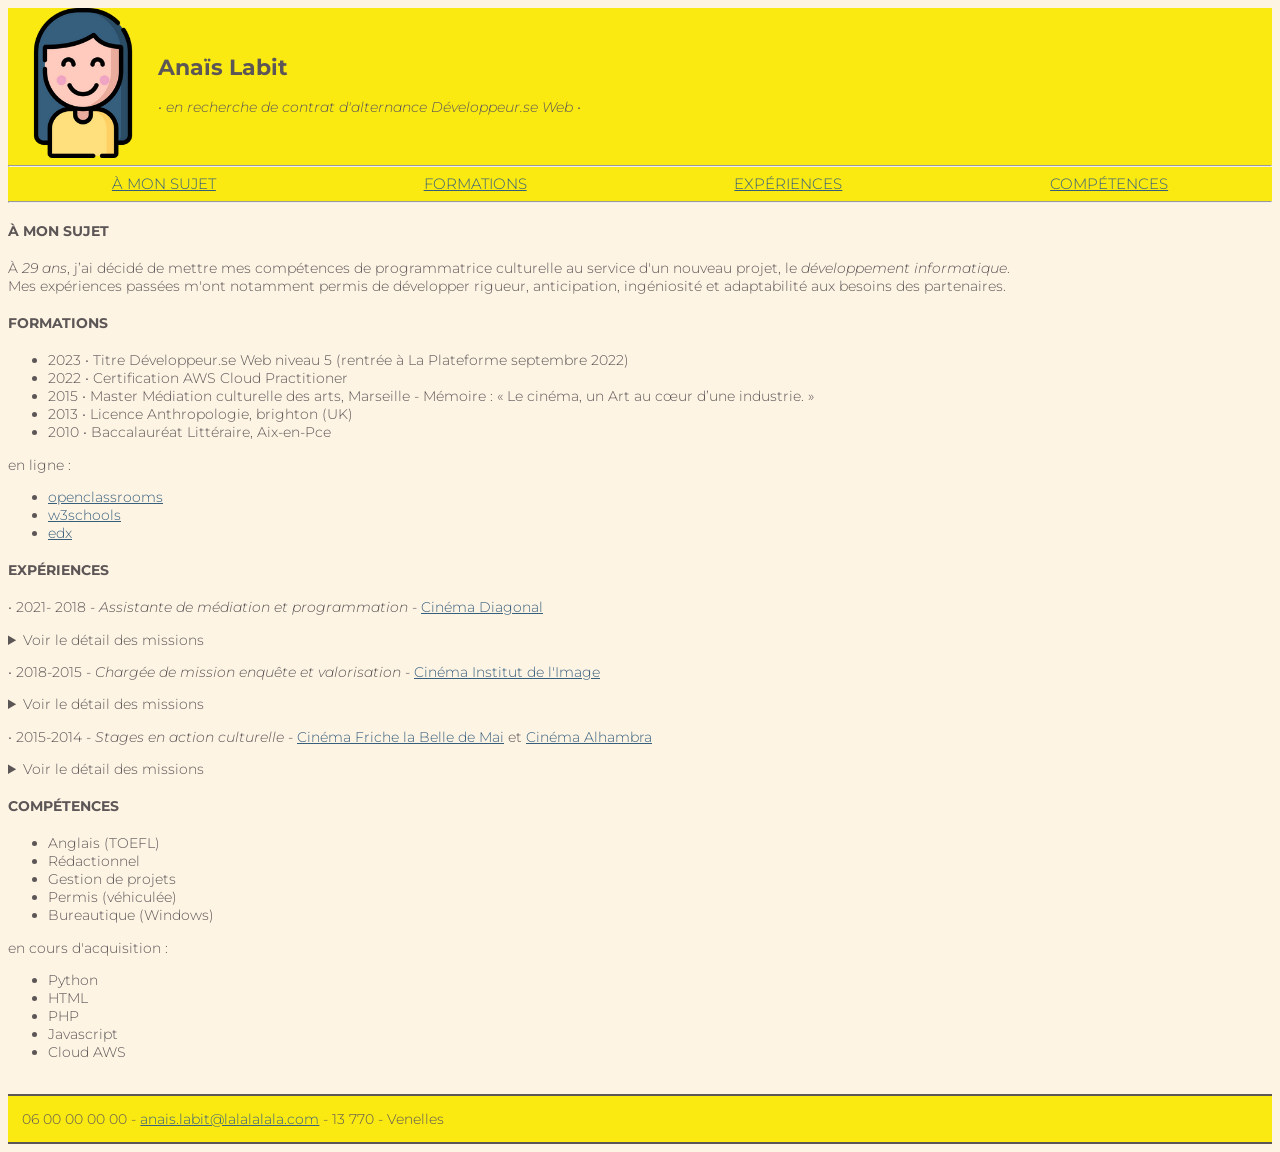
==== index.html @ 4bb74561 "rename index" ====
<!DOCTYPE html>

<html lang="fr">
  <head>
    <meta charset="UTF-8" />
    <meta http-equiv="X-UA-Compatible" content="IE=edge" />
    <meta name="viewport" content="width=device-width, initial-scale=1.0" />
    <link rel="stylesheet" href="cv-anais-labit.css" />
    <link rel="preconnect" href="https://fonts.googleapis.com" />
    <link rel="preconnect" href="https://fonts.gstatic.com" crossorigin />
    <link
      href="https://fonts.googleapis.com/css2?family=Montserrat:ital,wght@0,400;0,600;0,800;1,400;1,600;1,800&display=swap"
      rel="stylesheet"
    />
    <title>Curriculum vitae Anaïs Labit</title>
  </head>

  <body>
    <header>
      <section class="top_header">
        <img src="avatar.png" alt="avatar Anaïs Labit" />

        <div class="text">
          <h1>Anaïs Labit</h1>
          <p>
            <em>
              • en recherche de contrat d'alternance Développeur.se Web •
            </em>
</p>
        </div>
      </section>

      <hr>
      <nav>
        <a href="#about">À MON SUJET</a> <a href="#form">FORMATIONS</a> 
        <a href="#exp">EXPÉRIENCES</a>
        <a href="#comp">COMPÉTENCES</a>
      </nav>
      <hr>
    </header>

    <div>
      <section class="top_left">
        <h4 id="about">À MON SUJET</h4>
        <p>
          À <em>29 ans</em>, j’ai décidé de mettre mes compétences de
          programmatrice culturelle au service d'un nouveau projet, le
          <em>développement informatique</em>.
          <br>
          Mes expériences passées m'ont notamment permis de développer rigueur,
          anticipation, ingéniosité et adaptabilité aux besoins des partenaires.
        </p>

        <p></p>
      </section>

      <section class="top_right">
        <h4 id="form">FORMATIONS</h4>
        <ul>
          <li>
            2023 • Titre Développeur.se Web niveau 5 (rentrée à La Plateforme
            septembre 2022)
          </li>
          <li>2022 • Certification AWS Cloud Practitioner</li>
          <li>
            2015 • Master Médiation culturelle des arts, Marseille - Mémoire : «
            Le cinéma, un Art au cœur d’une industrie. »
          </li>
          <li>2013 • Licence Anthropologie, brighton (UK)</li>
          <li>2010 • Baccalauréat Littéraire, Aix-en-Pce</li>
        </ul>

        <p>en ligne :</p>
        <p></p>
        <ul>
          <li>
            <a href="https://openclassrooms.com" target="_blank"
              >openclassrooms</a
            >
          </li>
          <li>
            <a href="https://www.w3schools.com" target="_blank">w3schools</a>
          </li>
          <li><a href="https://learning.edx.org" target="_blank">edx</a></li>
        </ul>
      </section>
    </div>

    <div>
      <section class="top_mid">
        <h4 id="exp">EXPÉRIENCES</h4>

        <p>
          • 2021- 2018 - <em> Assistante de médiation et programmation </em> -
          <a
            href="http://cinediagonal.com/FR/9/cinema-diagonal-montpellier.html"
            target="_blank"
            >Cinéma Diagonal
          </a>
        </p>

        <p>
          <details>
            <summary>Voir le détail des missions</summary>
            <ul>
              <li>
                choix des films et des partenaires en lien avec les objetifs du
                projet
              </li>
              <li>
                élaboration des plannings en tenant compte des contraintes
                imposées
              </li>
              <li>
                préparation et animation des séances publiques (débats,
                rencontres...)
              </li>
              <li>
                suivi technique auprès des salles, des enseignants et des
                intervenants
              </li>
              <li>rédaction des bilans institutionnels et du programme</li>
            </ul>
          </details>
        </p>

        <p>
          • 2018-2015 - <em> Chargée de mission enquête et valorisation </em>-
          <a href="https://www.institut-image.org/" target="_blank"
            >Cinéma Institut de l'Image</a
          >
        </p>

        <p>
          <details>
            <summary>Voir le détail des missions</summary>
            <ul>
              <li>
                veille de l'actualité éducation artistique au cinéma en région
              </li>
              <li>
                <a
                  href="https://www.pole-images-region-sud.org/"
                  target="_blank"
                  >rédaction d'articles pour le web</a
                >
                : choix éditoriaux, recherches et mise en page
              </li>
              <li>
                conception de projets sur la base des objectifs des partenaires
              </li>
              <li>mise en lien de professionnels: artistes, animateurs…</li>
            </ul>
          </details>
        </p>

        <p>
          • 2015-2014 - <em> Stages en action culturelle </em> -
          <a href="https://cinemalegyptis.org/" target="_blank"
            >Cinéma Friche la Belle de Mai</a
          >
          et
          <a href="https://www.alhambracine.com/" target="_blank"
            >Cinéma Alhambra</a
          >
        </p>

        <p>
          <details>
            <summary>Voir le détail des missions</summary>
            <ul>
              <li>
                gestion des bénévoles et accueil des publics lors des événements
              </li>
              <li>élaboration de documents pédagogiques</li>
              <li>
                conduite d'ateliers de programmation (hôpitaux, écoles, centres
                sociaux...)
              </li>
            </ul>
          </details>
        </p>
      </section>

      <section class="bottom_mid">
        <h4 id="comp">COMPÉTENCES</h4>
        <ul>
          <li>Anglais (TOEFL)</li>
          <li>Rédactionnel</li>
          <li>Gestion de projets</li>
          <li>Permis (véhiculée)</li>
          <li>Bureautique (Windows)</li>
        </ul>

        <p>en cours d'acquisition :</p>
        <p></p>

        <ul>
          <li>Python</li>
          <li>HTML</li>
          <li>PHP</li>
          <li>Javascript</li>
          <li>Cloud AWS</li>
        </ul>
        <br>
      </section>
    </div>

    <div class="bottom">
      <footer>
      06 00 00 00 00 -
      <a href="mailto:anais.labit@lalalalala.com">anais.labit@lalalalala.com</a>
      - 13 770 - Venelles
    </footer>
    </div>
  </body>
</html>
---- cv-anais-labit.css ----
/* GENERAL */

/* définir le style global de la page (police, taille, couleur de fond...)*/
body {
  font-family: "Montserrat", sans-serif;
  font-weight: 300;
  font-size: 0.9rem;
  color: rgb(92, 86, 86);
  background-color:rgb(253, 244, 228)
}

/* faire en sorte que la couleur et la taille des éléments liens changent lorsqu'on les survole*/
  link:hover, a:hover{
  background-color: #365E7D;
  color: rgb(253, 244, 228);
  font-size:larger
}

/* définir la couleur par défaut des liens*/
link, a{
  color:#365E7D
}

/* définir la couleur de fond du header */
header {
    background-color: rgb(250, 234, 17);
}

/* mettre text + avatar (img) = top_header  en display flex et les centrer horizontalement dans le header*/

.top_header {
  display: flex;
  align-items: center;
}

/* faire rotationner avatar lorsque l'on passe desssus*/
img:hover {
  transform: rotate(360deg);
}

/* définir la taille de l'avatar et la vitesse de son animation */
img {
  width: 150px;
  transition: transform .7s ease-in-out;
}


/* metttre nav en display flex et répartir les onglets proportionnellement  */
nav {
  display: flex;
  justify-content:space-around;
  font-size: 15px;
}

/* ajouter des bordures à bottom et colorer son fond*/
.bottom {
    background-color: rgb(250, 234, 17);
    border-top: solid 2px  rgb(92, 86, 86);
    border-bottom: solid 2px  rgb(92, 86, 86);
    }

/* s'assurer que le backgroud fasse toute la taille de bord à bord*/
footer {
margin: 1em;10%
}
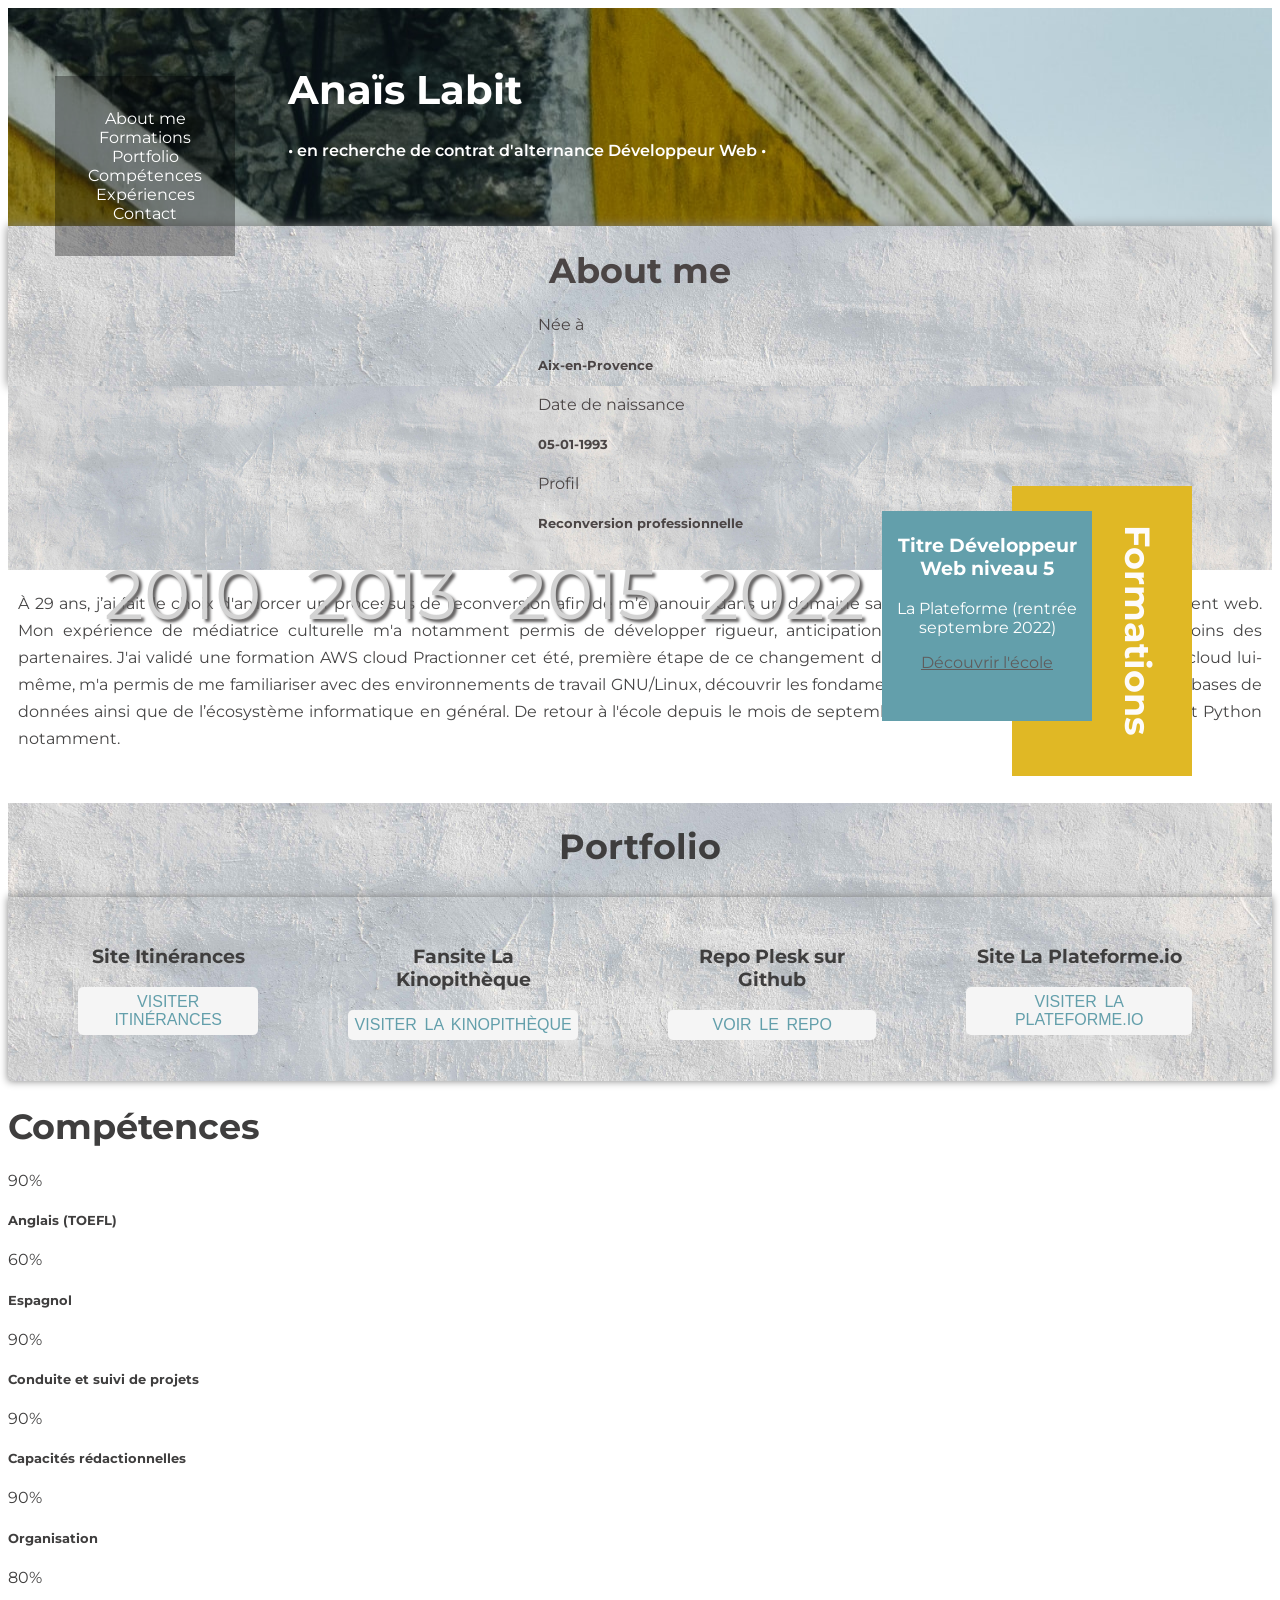
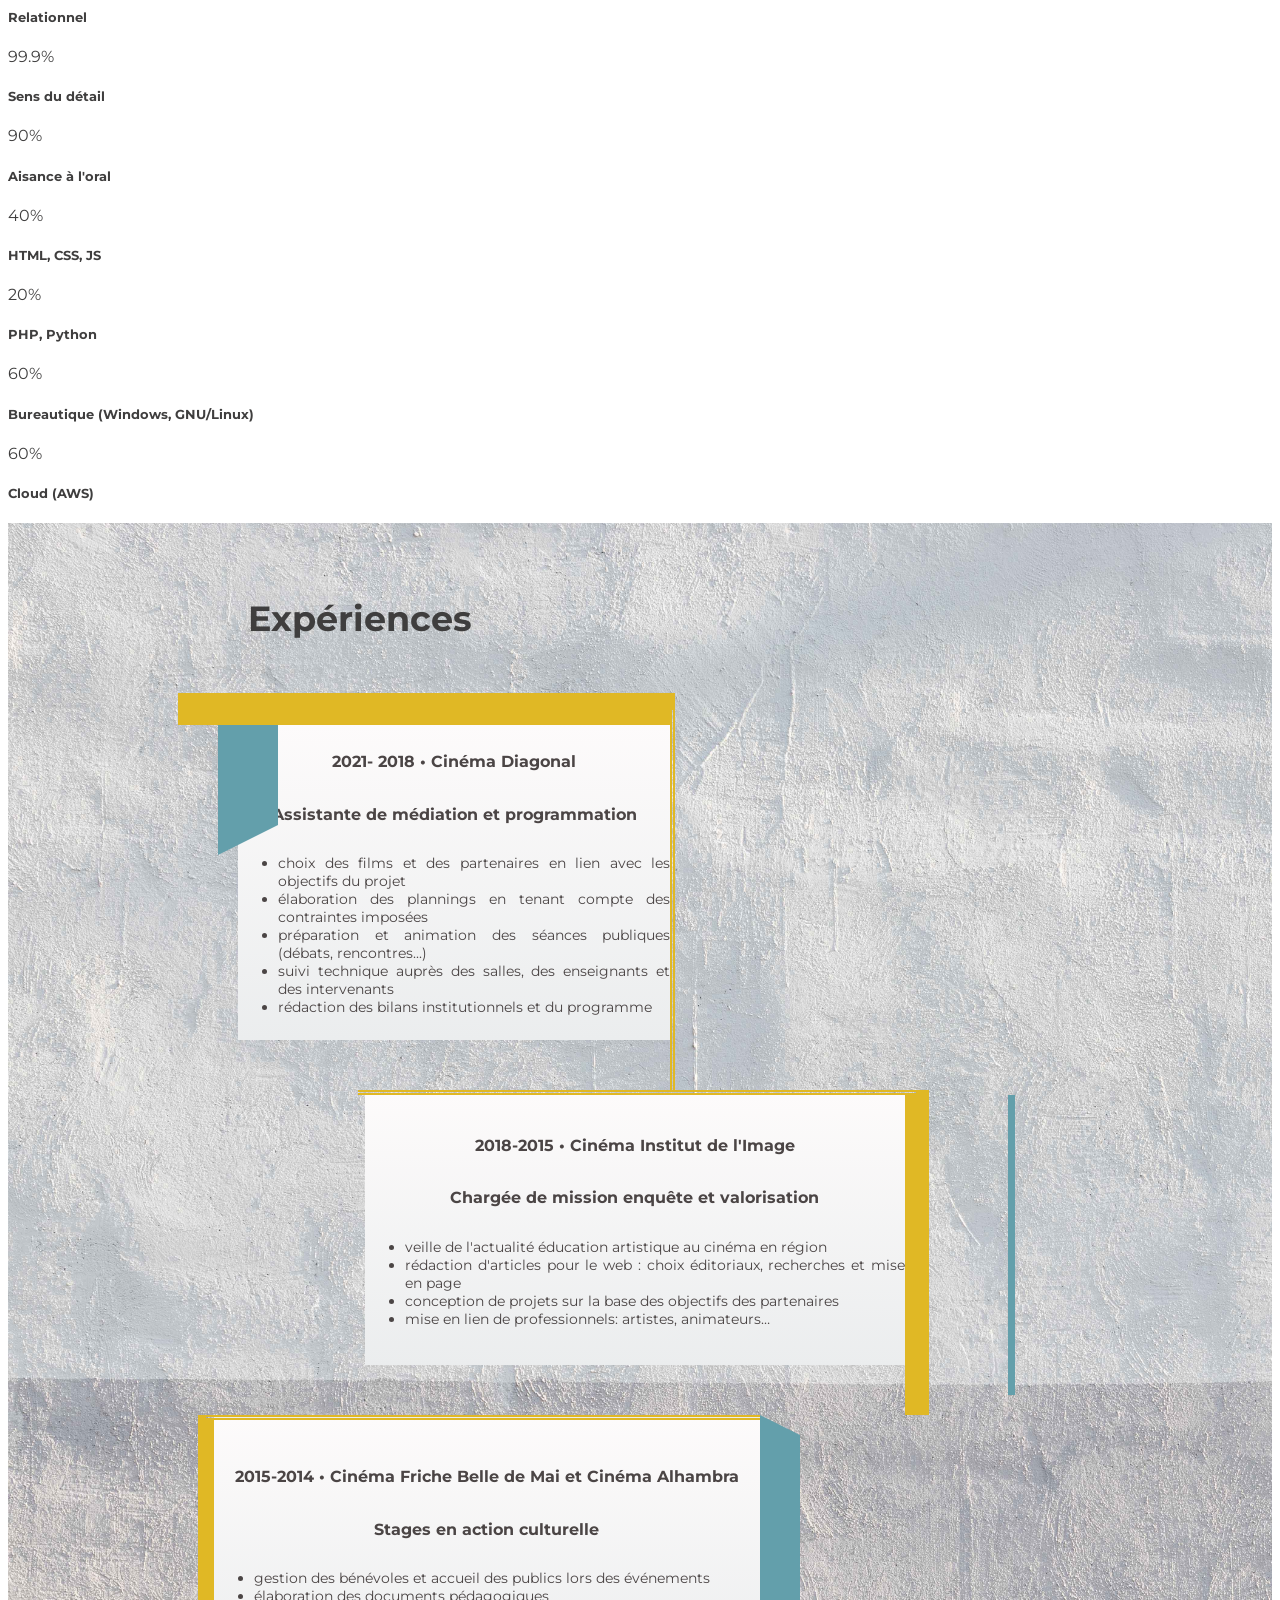
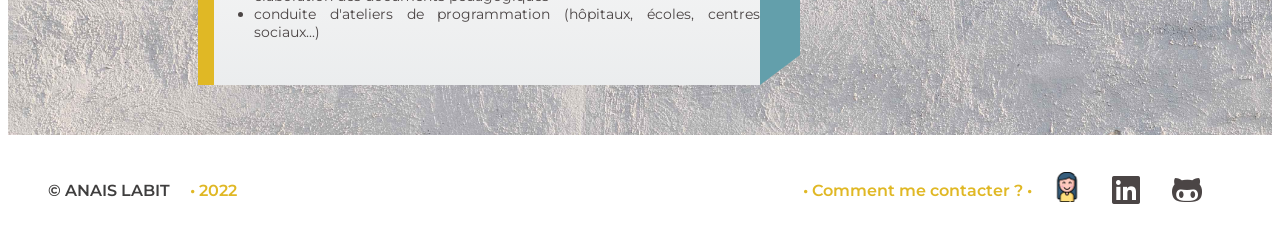
==== commit 771e7a7f: "cv terminé" ====
--- a/index.html
+++ b/index.html
@@ -5,9 +5,17 @@
     <meta charset="UTF-8" />
     <meta http-equiv="X-UA-Compatible" content="IE=edge" />
     <meta name="viewport" content="width=device-width, initial-scale=1.0" />
-    <link rel="stylesheet" href="cv-anais-labit.css" />
+    <link rel="stylesheet" href="cv-anais-labit copy.css" />
     <link rel="preconnect" href="https://fonts.googleapis.com" />
     <link rel="preconnect" href="https://fonts.gstatic.com" crossorigin />
+    <link
+      rel="stylesheet"
+      href="https://cdnjs.cloudflare.com/ajax/libs/font-awesome/6.2.0/css/all.min.css"
+      integrity="sha512-xh6O/CkQoPOWDdYTDqeRdPCVd1SpvCA9XXcUnZS2FmJNp1coAFzvtCN9BmamE+4aHK8yyUHUSCcJHgXloTyT2A=="
+      crossorigin="anonymous"
+      referrerpolicy="no-referrer"
+    />
+    
     <link
       href="https://fonts.googleapis.com/css2?family=Montserrat:ital,wght@0,400;0,600;0,800;1,400;1,600;1,800&display=swap"
       rel="stylesheet"
@@ -17,94 +25,316 @@
 
   <body>
     <header>
-      <section class="top_header">
-        <img src="avatar.png" alt="avatar Anaïs Labit" />
-
+      
         <div class="text">
           <h1>Anaïs Labit</h1>
-          <p>
-            <em>
-              • en recherche de contrat d'alternance Développeur.se Web •
-            </em>
-</p>
+          <p>• en recherche de contrat d'alternance Développeur Web •</p>
         </div>
       </section>
-
-      <hr>
       <nav>
-        <a href="#about">À MON SUJET</a> <a href="#form">FORMATIONS</a> 
-        <a href="#exp">EXPÉRIENCES</a>
-        <a href="#comp">COMPÉTENCES</a>
+        <ul>
+          <li><a href="#about">About me</a></li>
+          <li> <a href="#form">Formations</a></li>
+          <li><a href="#port">Portfolio</a></li>
+          <li><a href="#comp">Compétences</a></li>
+          <li><a href="#exp">Expériences</a></li>
+          <li><a href="#cont">Contact</a></li>
+
+        </ul>
       </nav>
-      <hr>
     </header>
 
-    <div>
-      <section class="top_left">
-        <h4 id="about">À MON SUJET</h4>
-        <p>
-          À <em>29 ans</em>, j’ai décidé de mettre mes compétences de
-          programmatrice culturelle au service d'un nouveau projet, le
-          <em>développement informatique</em>.
-          <br>
-          Mes expériences passées m'ont notamment permis de développer rigueur,
-          anticipation, ingéniosité et adaptabilité aux besoins des partenaires.
-        </p>
-
-        <p></p>
-      </section>
-
-      <section class="top_right">
-        <h4 id="form">FORMATIONS</h4>
-        <ul>
-          <li>
-            2023 • Titre Développeur.se Web niveau 5 (rentrée à La Plateforme
-            septembre 2022)
-          </li>
-          <li>2022 • Certification AWS Cloud Practitioner</li>
-          <li>
-            2015 • Master Médiation culturelle des arts, Marseille - Mémoire : «
-            Le cinéma, un Art au cœur d’une industrie. »
-          </li>
-          <li>2013 • Licence Anthropologie, brighton (UK)</li>
-          <li>2010 • Baccalauréat Littéraire, Aix-en-Pce</li>
-        </ul>
-
-        <p>en ligne :</p>
-        <p></p>
-        <ul>
-          <li>
-            <a href="https://openclassrooms.com" target="_blank"
-              >openclassrooms</a
+    <div class="aboutme_banner">
+      <h1 id="about">About me </h1>
+        <div class="details"> 
+          <div class="born">
+            <h9>Née à</h9>
+            <h5>Aix-en-Provence</h5>
+            </div>
+          <div class="birth">
+            <h9>Date de naissance</h9>
+            <h5>05-01-1993</h5>
+          </div>
+          <div class="profil">
+            <h9>Profil</h9>
+            <h5>Reconversion professionnelle</h5>
+        </div>
+      </div>
+       <p>
+        À 29 ans, j’ai fait le choix d'amorcer un processus de reconversion afin
+        de m’épanouir dans un domaine sans cesse en évolution, le développement
+        web. Mon expérience de médiatrice culturelle m'a notamment permis de
+        développer rigueur, anticipation, ingéniosité et adaptabilité aux
+        besoins des partenaires. J'ai validé une formation AWS cloud Practionner
+        cet été, première étape de ce changement de vie mûrement réfléchi qui,
+        outre le cloud lui-même, m'a permis de me familiariser avec des
+        environnements de travail GNU/Linux, découvrir les fondamentaux du
+        réseau, de la sécurité et des bases de données ainsi que de l’écosystème
+        informatique en général. De retour à l'école depuis le mois de
+        septembre, je me forme en HTML, CSS, PHP et Python notamment.
+      </p>
+    </div>
+
+    <div class="cards_container">
+      <div class="card_content"> <h1 id="form">Formations</h1> </div>
+        <div class="first_card"> 
+  <!-- <div class="flip_card">           
+  <div class="flip_card_inner">
+          <div class="flip_card_front">
+          <span> <i class="fa-solid fa-graduation-cap"> 2023</i> </span>
+
+          </div> 
+          <div class="flip_card_back"> -->
+            <h3>Titre Développeur Web niveau 5</h3>
+            <p>La Plateforme (rentrée septembre 2022)</p>
+            <a href="https://laplateforme.io/start/developpeur-web-mobile/"
+              >Découvrir l'école</a
             >
-          </li>
-          <li>
-            <a href="https://www.w3schools.com" target="_blank">w3schools</a>
-          </li>
-          <li><a href="https://learning.edx.org" target="_blank">edx</a></li>
-        </ul>
-      </section>
-    </div>
-
-    <div>
-      <section class="top_mid">
-        <h4 id="exp">EXPÉRIENCES</h4>
-
-        <p>
-          • 2021- 2018 - <em> Assistante de médiation et programmation </em> -
-          <a
-            href="http://cinediagonal.com/FR/9/cinema-diagonal-montpellier.html"
-            target="_blank"
-            >Cinéma Diagonal
-          </a>
-        </p>
-
-        <p>
-          <details>
-            <summary>Voir le détail des missions</summary>
+          <!-- </div>
+        </div> -->
+      </div>
+
+      <div class="flip_card">
+        <div class="flip_card_inner">
+          <div class="flip_card_front">
+            <span> 2022</span>
+          </div>
+
+          <div class="flip_card_back">
+            <h3>Certification AWS Cloud Practitioner</h3>
+            <p>Amazon Web Service</p>
+            <a
+              href="https://www.credly.com/badges/08363970-aba5-4b36-8e09-9bada1097b07/public_url"
+              >Voir mon certificat</a
+            >
+          </div>
+        </div>
+      </div>
+
+      <div class="flip_card">
+        <div class="flip_card_inner">
+          <div class="flip_card_front">
+            <span> 2015</span>
+          </div>
+          <div class="flip_card_back">
+            <h3>Master Médiation culturelle des arts</h3>
+            <p>Mémoire : « Le cinéma, un Art au cœur d’une industrie. »</p>
+            <p>Aix-Marseille Université</p>
+          </div>
+        </div>
+      </div>
+
+      <div class="flip_card">
+        <div class="flip_card_inner">
+          <div class="flip_card_front">
+            <span>2013</span>
+          </div>
+          <div class="flip_card_back">
+            <h3>Licence Anthropologie Culturelle</h3>
+            <p>University of Sussex (GB)</p>
+            <a href="https://www.sussex.ac.uk/anthropology/"
+              >Découvrir l'université</a
+            >
+          </div>
+        </div>
+      </div>
+
+      <div class="flip_card">
+        <div class="flip_card_inner">
+          <div class="flip_card_front">
+            <span> 2010 </span>
+          </div>
+          <div class="flip_card_back">
+            <h3>Lycée Sacré-coeur <br />Aix-en-Provence</h3>
+            <p>Baccalauréat littéraire spécialité cinéma</p>
+          </div>
+        </div>
+      </div>
+    </div>
+<section class="portfolio">
+      <div class="container"><h1 id="port">Portfolio</h1></div>
+      <div class="cards">
+        <div class="card0">
+          <h3>Site Itinérances</h3>
+          <button>
+            <a href="">VISITER ITINÉRANCES</a>
+          </button>
+        </div>
+        <div class="card1">
+          <h3>Fansite La Kinopithèque</h3>
+          <button>
+            <a href="https://anais-labit.students-laplateforme.io/fansite/">VISITER LA KINOPITHÈQUE</a>
+          </button>
+        </div>
+        <div class="card2">
+          <h3>Repo Plesk sur Github</h3>
+          <button>
+            <a href="https://github.com/anais-labit/Plesk">VOIR LE REPO</a>
+          </button>
+        </div>
+        <div class="card3">
+          <h3>Site La Plateforme.io</h3>
+            <button>
+              <a href="https://anais-labit.students-laplateforme.io/Plesk/accueil.html">VISITER LA PLATEFORME.IO</a>
+            </button>
+          </p>
+        </div>
+      </div>
+    </section>
+
+<div class="competences_container" > 
+  <div class="competences_content"> <h1 id="comp">Compétences</h1> </div>
+  <div class="general_container">
+
+<div class="general">
+     <div class="progress-circle over50 p90">
+   <span>90%</span>
+   <div class="left-half-clipper">
+     <div class="first50-bar"></div>
+     <div class="value-bar"></div>
+   </div>
+ </div>
+  <h5>Anglais (TOEFL)</h5> 
+</div>
+<div class="general">
+    <div class="progress-circle over50 p60">
+    <span>60%</span>
+    <div class="left-half-clipper">
+      <div class="first50-bar"></div>
+      <div class="value-bar"></div>
+    </div>
+  </div>
+    <h5>Espagnol</h5>
+</div>
+<div class="general">
+    <div class="progress-circle over50 p90">
+    <span>90%</span>
+    <div class="left-half-clipper">
+      <div class="first50-bar"></div>
+      <div class="value-bar"></div>
+    </div>
+  </div>
+    <h5>Conduite et suivi de projets</h5>
+
+</div>
+<div class="general">
+    <div class="progress-circle over50 p90">
+    <span>90%</span>
+    <div class="left-half-clipper">
+      <div class="first50-bar"></div>
+      <div class="value-bar"></div>
+    </div>
+  </div>
+    <h5>Capacités rédactionnelles</h5>
+
+</div>
+</div>
+
+  <div class="soft_container">
+  <div class="soft_skills">
+    <div class="progress-circle over50 p90">
+    <span>90%</span>
+    <div class="left-half-clipper">
+      <div class="first50-bar"></div>
+      <div class="value-bar"></div>
+    </div>
+  </div>
+    <h5>Organisation</h5>
+    </div>
+  <div class="soft_skills">
+    <div class="progress-circle over50 p90">
+    <span>80%</span>
+    <div class="left-half-clipper">
+      <div class="first50-bar"></div>
+      <div class="value-bar"></div>
+    </div>
+  </div>
+    <h5>Relationnel</h5>
+    </div>
+      <div class="soft_skills">
+    <div class="progress-circle over50 p99">
+    <span>99.9%</span>
+    <div class="left-half-clipper">
+      <div class="first50-bar"></div>
+      <div class="value-bar"></div>
+    </div>
+  </div>
+    <h5>Sens du détail</h5>
+    </div>
+
+      <div class="soft_skills">
+    <div class="progress-circle over50 p90">
+    <span>90%</span>
+    <div class="left-half-clipper">
+      <div class="first50-bar"></div>
+      <div class="value-bar"></div>
+    </div>
+  </div>
+    <h5>Aisance à l'oral</h5>
+    </div>
+
+</div>
+</div>
+
+  
+<div class="it_container">
+<div class="it_skills">
+    <div class="progress-circle over50 p40">
+    <span>40%</span>
+    <div class="left-half-clipper">
+      <div class="first50-bar"></div>
+      <div class="value-bar"></div>
+    </div>
+  </div>
+    <h5>HTML, CSS, JS</h5>
+    </div>
+
+       <div class="it_skills">
+    <div class="progress-circle over50 p20">
+    <span>20%</span>
+    <div class="left-half-clipper">
+      <div class="first50-bar"></div>
+      <div class="value-bar"></div>
+    </div>
+  </div>
+    <h5>PHP, Python</h5>
+    </div>
+
+<div class="it_skills">
+    <div class="progress-circle over50 p60">
+    <span>60%</span>
+    <div class="left-half-clipper">
+      <div class="first50-bar"></div>
+      <div class="value-bar"></div>
+    </div>
+  </div>
+    <h5>Bureautique (Windows, GNU/Linux)</h5>
+    </div>
+ 
+
+<div class="it_skills">
+    <div class="progress-circle over50 p60">
+    <span>60%</span>
+    <div class="left-half-clipper">
+      <div class="first50-bar"></div>
+      <div class="value-bar"></div>
+    </div>
+  </div>
+    <h5>Cloud (AWS)</h5>
+    </div>
+</div>
+
+
+
+    <div class="page"> 
+      <div class="exp"> <h1 id="exp">Expériences</h1> </div>      
+        <div class="article_container1">
+          <div class="text_container">
+            <h3>2021- 2018 • Cinéma Diagonal</h3>
+            <h3>Assistante de médiation et programmation</h3>
             <ul>
               <li>
-                choix des films et des partenaires en lien avec les objetifs du
+                choix des films et des partenaires en lien avec les objectifs du
                 projet
               </li>
               <li>
@@ -121,97 +351,61 @@
               </li>
               <li>rédaction des bilans institutionnels et du programme</li>
             </ul>
-          </details>
-        </p>
-
-        <p>
-          • 2018-2015 - <em> Chargée de mission enquête et valorisation </em>-
-          <a href="https://www.institut-image.org/" target="_blank"
-            >Cinéma Institut de l'Image</a
-          >
-        </p>
-
-        <p>
-          <details>
-            <summary>Voir le détail des missions</summary>
+          </div>
+        </div>
+
+        <div class="article_container2">
+          <div class="text_container">
+            <h3>2018-2015 • Cinéma Institut de l'Image</h3>
+            <h3>Chargée de mission enquête et valorisation</h3>
             <ul>
               <li>
                 veille de l'actualité éducation artistique au cinéma en région
               </li>
               <li>
-                <a
-                  href="https://www.pole-images-region-sud.org/"
-                  target="_blank"
-                  >rédaction d'articles pour le web</a
-                >
-                : choix éditoriaux, recherches et mise en page
+                rédaction d'articles pour le web : choix éditoriaux, recherches
+                et mise en page
               </li>
               <li>
                 conception de projets sur la base des objectifs des partenaires
               </li>
               <li>mise en lien de professionnels: artistes, animateurs…</li>
             </ul>
-          </details>
-        </p>
-
-        <p>
-          • 2015-2014 - <em> Stages en action culturelle </em> -
-          <a href="https://cinemalegyptis.org/" target="_blank"
-            >Cinéma Friche la Belle de Mai</a
-          >
-          et
-          <a href="https://www.alhambracine.com/" target="_blank"
-            >Cinéma Alhambra</a
-          >
-        </p>
-
-        <p>
-          <details>
-            <summary>Voir le détail des missions</summary>
+          </div>
+        </div>
+
+        <div class="article_container3">
+          <div class="text_container">
+            <h3>2015-2014 • Cinéma Friche Belle de Mai et Cinéma Alhambra</h3>
+            <h3>Stages en action culturelle</h3>
             <ul>
               <li>
                 gestion des bénévoles et accueil des publics lors des événements
               </li>
-              <li>élaboration de documents pédagogiques</li>
+              <li>élaboration des documents pédagogiques</li>
               <li>
                 conduite d'ateliers de programmation (hôpitaux, écoles, centres
                 sociaux...)
               </li>
             </ul>
-          </details>
+          </div>
+        </div>
+      </div>
+    </div>
+
+    
+     <footer>
+      <div>
+        <p>&copy; ANAIS LABIT <span class="year">• 2022</span>
         </p>
-      </section>
-
-      <section class="bottom_mid">
-        <h4 id="comp">COMPÉTENCES</h4>
-        <ul>
-          <li>Anglais (TOEFL)</li>
-          <li>Rédactionnel</li>
-          <li>Gestion de projets</li>
-          <li>Permis (véhiculée)</li>
-          <li>Bureautique (Windows)</li>
-        </ul>
-
-        <p>en cours d'acquisition :</p>
-        <p></p>
-
-        <ul>
-          <li>Python</li>
-          <li>HTML</li>
-          <li>PHP</li>
-          <li>Javascript</li>
-          <li>Cloud AWS</li>
-        </ul>
-        <br>
-      </section>
-    </div>
-
-    <div class="bottom">
-      <footer>
-      06 00 00 00 00 -
-      <a href="mailto:anais.labit@lalalalala.com">anais.labit@lalalalala.com</a>
-      - 13 770 - Venelles
+      </div>
+      <div></div>
+      <div class="social">
+        <span id="cont">• Comment me contacter ? •</span>
+        <a href="mailto:anais.labit@gmail.com"><img src="/img/avatar.png" alt="avatar Anaïs Labit"></a>        
+        <a href="https://www.linkedin.com/in/anais-labit-327616129"><i class="fab fa-linkedin"></i></a>
+        <a href="https://github.com/anais-labit"><i class="fab fa-github-alt"></i></a>
+      </div>
     </footer>
-    </div>
   </body>
 </html>
--- a/cv-anais-labit copy.css
+++ b/cv-anais-labit copy.css
@@ -0,0 +1,385 @@
+body {
+  font-family: "Montserrat";
+  color: rgb(63, 62, 62);
+}
+
+header {
+  padding-top: 30px;
+  padding-bottom: 50px;
+  background-image: url(/img/des-recits-J8IXSCV2eEA-unsplash.jpg);
+}
+
+header h1 {
+  margin-left: 280px;
+  font-size: 40px;
+  color: white;
+}
+
+header p {
+  margin-left: 30px;
+  font-weight: 600;
+  color: #fff;
+  margin-left: 280px;
+}
+
+/* NAVBAR */
+
+nav {
+  background-image: url(img2.jpg);
+  background-size: cover;
+  height: 50px;
+  background-color: #0005;
+  display: flex;
+  align-items: center;
+  text-align: center;
+  position: fixed;
+  left: 55px;
+  width: 10em;
+  height: 10em;
+  padding: 10px;
+  margin-top: -100px;
+}
+
+nav ul {
+  margin: 0;
+  padding: 0;
+}
+nav ul li {
+  list-style-type: none;
+  display: inline-block;
+  transition: 0.7s all;
+}
+nav ul li:hover {
+  background-color: #639fab;
+  padding: 5px;
+}
+nav ul li a {
+  text-decoration: none;
+  color: #fff;
+  margin: 20px;
+}
+
+/* RUBRIQUE À PROPOS DE MOI  */
+
+.aboutme_banner {
+  background-image: url(/img/bck2.jpg);
+  background-size: cover;
+  display: flex;
+  align-items: center;
+  flex-direction: column;
+  height: 100px;
+  color: rgb(75, 69, 69);
+  padding-bottom: 60px;
+  box-shadow: 0 0 10px grey;
+}
+
+.aboutme_banner p {
+  color: rgb(70, 69, 69);
+  text-align: justify;
+  background-color: #ffffff;
+  padding-top: 20px;
+  padding-bottom: 50px;
+  padding-left: 10px;
+  padding-right: 10px;
+  line-height: 1.7em;
+}
+
+/* RUBRIQUE FORMATIONS */
+
+/*  définir les proporités du container .flip_card */
+.flip_card {
+  width: 200px;
+  height: 200px;
+  perspective: 1000px;
+}
+
+.first_card {
+  margin-top: -70px;
+  width: 200px;
+  height: 200px;
+  perspective: 1000px;
+  background-color: #639fab;
+  color: white;
+  text-align: center;
+  padding: 5px;
+}
+
+/* containeur de l'avant et l'arrière de la card */
+.flip_card_inner {
+  position: relative;
+  width: 100%;
+  height: 100%;
+  text-align: center;
+  transition: transform 0.8s;
+  transform-style: preserve-3d;
+}
+
+/* tourner à 180° sur soi même quand hover sur lee container .flip_card */
+.flip_card:hover .flip_card_inner {
+  transform: rotateY(180deg);
+}
+
+/* placer l'avant et l'arrière de la card */
+.flip_card_front,
+.flip_card_back {
+  position: absolute;
+  width: 100%;
+  height: 100%;
+  backface-visibility: hidden;
+}
+
+/* définir les propriétés du back de la card */
+.flip_card_back {
+  color: rgb(75, 69, 69);
+  transform: rotateY(180deg);
+  text-align: center;
+  padding: 5px;
+  margin-top: -40px;
+  background-color: #639fab;
+  color: #fff;
+}
+
+/* positionner les cartes côte à côte */
+.cards_container {
+  display: flex;
+  flex-direction: row-reverse;
+  justify-content: flex-start;
+  align-items: center;
+  padding-top: 120px;
+  background-image: url(/img/bck2.jpg);
+  background-size: contain;
+}
+
+.cards_container .card_content {
+  background-color: #e0b825;
+  position: relative;
+  right: 80px;
+  top: -20px;
+  width: 160px;
+  height: 270px;
+  padding: 10px;
+  text-align: center;
+  writing-mode: vertical-rl;
+  color: #fdfbfb;
+}
+
+.cards_container a {
+  color: rgb(95, 93, 93);
+}
+
+.flip_card_front span {
+  color: lightgray;
+  text-shadow: 3px 3px 3px rgb(95, 93, 93);
+  font-size: 70px;
+}
+
+/* RUBRIQUE PORTFOLIO */
+
+.portfolio {
+  background-image: url(/img/bck2.jpg);
+  background-size: cover;
+  display: flex;
+  flex-direction: column;
+}
+
+.portfolio .container h1 {
+  display: flex;
+  justify-content: center;
+}
+
+h1 {
+  font-size: 35px;
+}
+
+.cards {
+  display: flex;
+  justify-content: flex-end;
+  text-align: center;
+  padding-bottom: 50px;
+  padding: 30px;
+  outline: none;
+  box-shadow: 0 0 8px grey;
+}
+
+.card0,
+.card1,
+.card2,
+.card3 {
+  padding-right: 50px;
+  padding-left: 40px;
+}
+
+.portfolio .cards button {
+  background-color: whitesmoke;
+  word-spacing: 0.2em;
+  text-align: center;
+  padding: 6px;
+  font-size: 16px;
+  border: none;
+  border-radius: 5px;
+  width: 100%;
+}
+
+.portfolio button a {
+  text-decoration: none;
+  color: #639fab;
+  position: relative;
+}
+
+.cards:hover {
+  padding-top: 60px;
+  padding-bottom: 60px;
+}
+
+/* RUBRIQUE EXPERIENCES */
+
+.page {
+  background-image: url(/img/bck2.jpg);
+  background-size: cover;
+  padding-left: 170px;
+  padding-top: 50px;
+}
+
+/* agir sur le contenant du text (taille, centrer, bordures...)*/
+.text_container {
+  width: 100%;
+  text-align: justify;
+  display: flex;
+  justify-content: center;
+  flex-direction: column;
+  align-items: center;
+  font-size: 1em;
+  background: linear-gradient(#fdfbfb, #ebedee);
+  color: rgb(75, 69, 69);
+}
+
+.article_container1 {
+  font-size: 14px;
+  display: flex;
+  padding-bottom: 50px;
+  border-top: 2rem solid #e0b825;
+  border-right: thick double #e0b825;
+  width: 45%;
+  height: 35vh;
+}
+
+.article_container2 {
+  font-size: 14px;
+  display: flex;
+  width: 50%;
+  height: 30vh;
+  padding-right: 0px;
+  padding-bottom: 50px;
+  margin-left: 180px;
+  border-right: 1.5rem solid #e0b825;
+  border-top: thick double #e0b825;
+}
+
+.article_container3 .text_container {
+  border-left: 1rem solid #e0b825;
+  border-top: thick double #e0b825;
+}
+
+/* flex le conteur 2 et reverse par rapport à 1 et 3 */
+.article_container3 {
+  font-size: 14px;
+
+  width: 55%;
+  height: 30vh;
+  padding-left: 20px;
+  display: flex;
+  flex-direction: row-reverse;
+  padding-bottom: 50px;
+}
+
+/* création de contenus déco */
+.article_container1::before {
+  content: " ";
+  left: 40px;
+  height: 100px;
+  border-bottom: 30px solid transparent;
+  border-left: 60px solid #639fab;
+  position: relative;
+}
+.article_container2::before {
+  content: " ";
+  left: 650px;
+  width: 7px;
+  height: 300px;
+  background: #639fab;
+  position: relative;
+}
+.article_container3::before {
+  content: " ";
+  position: relative;
+  border-top: 20px solid transparent;
+  border-bottom: 30px solid transparent;
+  border-left: 40px solid #639fab;
+}
+
+.exp {
+  display: flex;
+  justify-content: flex-start;
+  padding-bottom: 30px;
+  padding-left: 70px;
+}
+
+/* changement de bck color et taille du texte quand hover
+
+.article_container1:hover .text_container,
+.article_container2:hover .text_container,
+.article_container3:hover .text_container {
+  font-size: 1.1em;
+  transition: 0.3s;
+} */
+
+/* FOOTER */
+
+footer {
+  /* background-image: url(/img/bck2.jpg);
+  background-size: contain; */
+  padding-top: 30px;
+  padding-bottom: 10px;
+  padding-right: 40px;
+  padding-left: 40px;
+  display: flex;
+  justify-content: space-between;
+  align-items: center;
+}
+
+.social {
+  display: flex;
+  align-items: center;
+}
+
+footer p {
+  font-weight: 600;
+  display: flex;
+  align-items: center;
+}
+
+footer span {
+  color: #e0b825;
+  padding-right: 20px;
+  padding-left: 20px;
+  font-weight: 600;
+}
+
+footer a {
+  font-size: 2em;
+  color: #4b4545;
+  padding-right: 30px;
+}
+
+/* faire rotationner avatar lorsque l'on passe desssus*/
+footer:hover img,
+footer:hover i {
+  transform: rotate(360deg);
+}
+
+/* définir la taille de l'avatar et la vitesse de son animation */
+footer img,
+footer i {
+  width: 30px;
+  transition: transform 0.7s ease-in-out;
+}
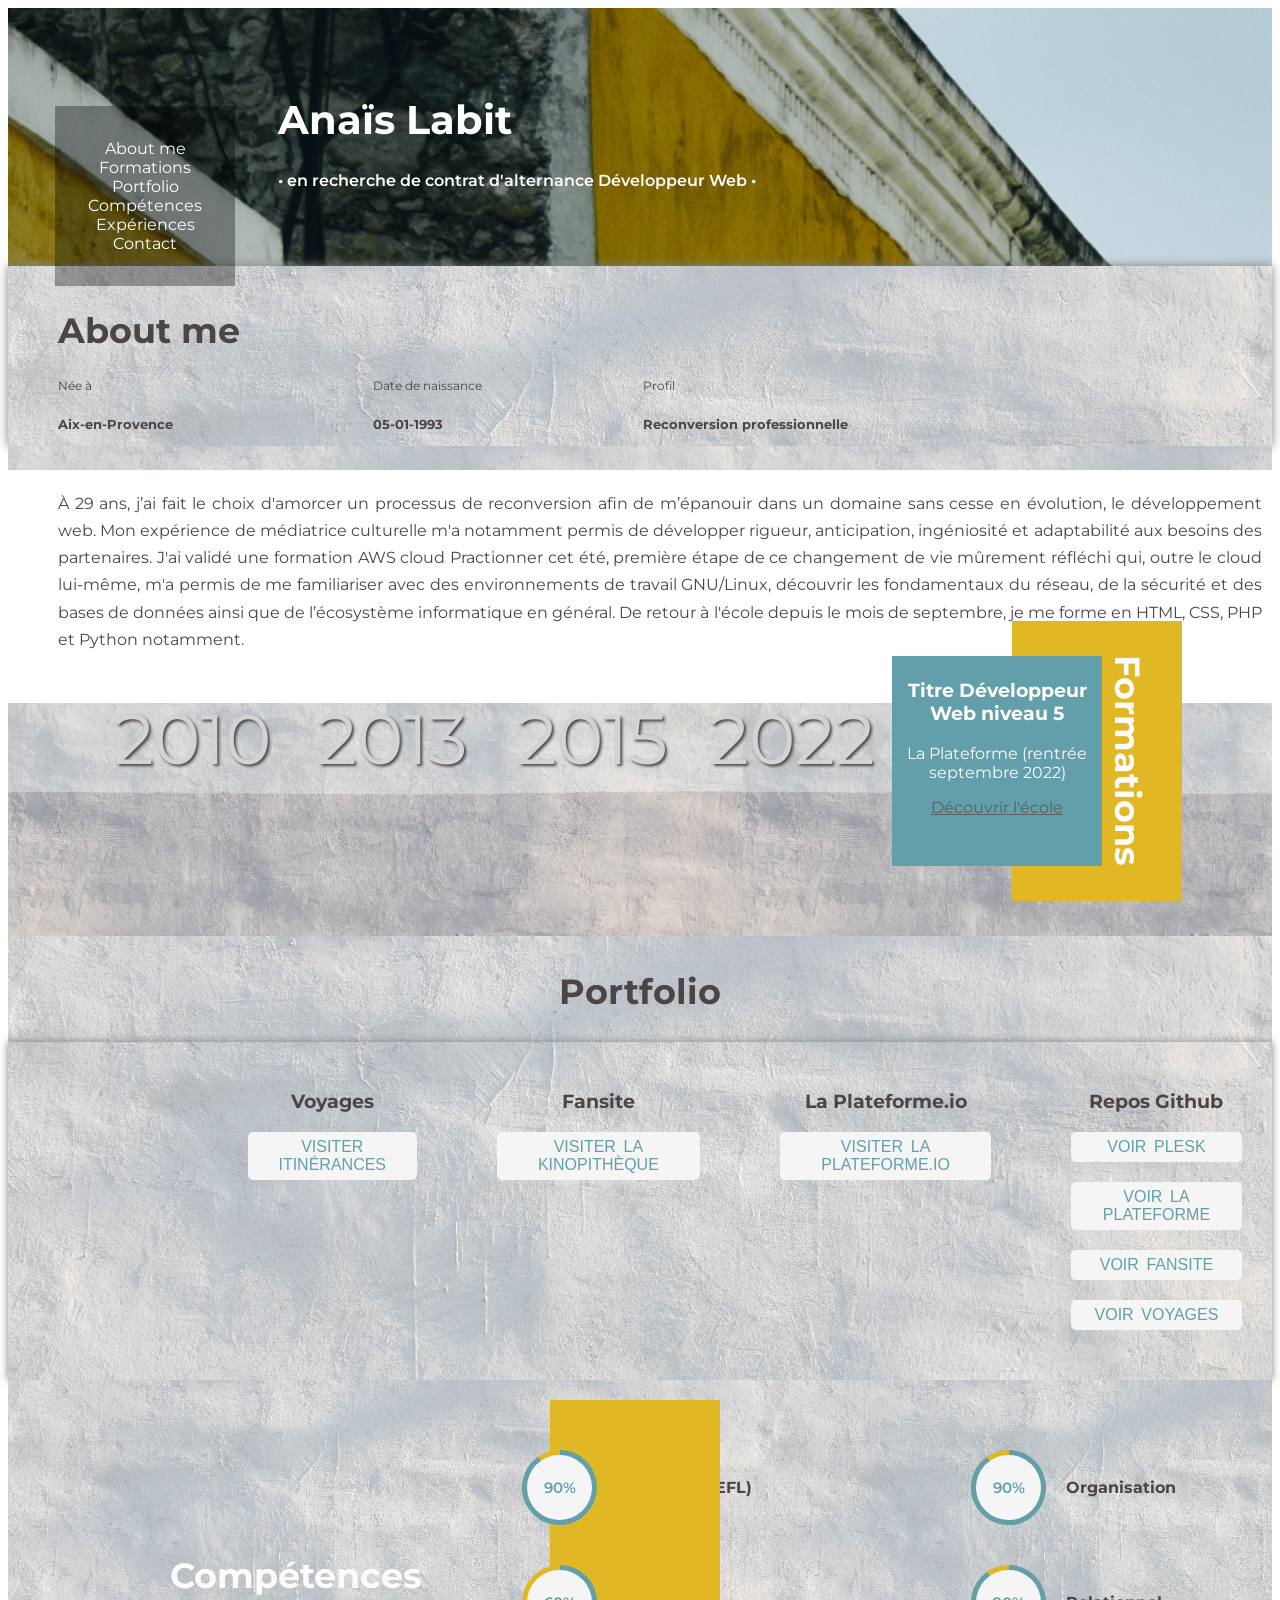
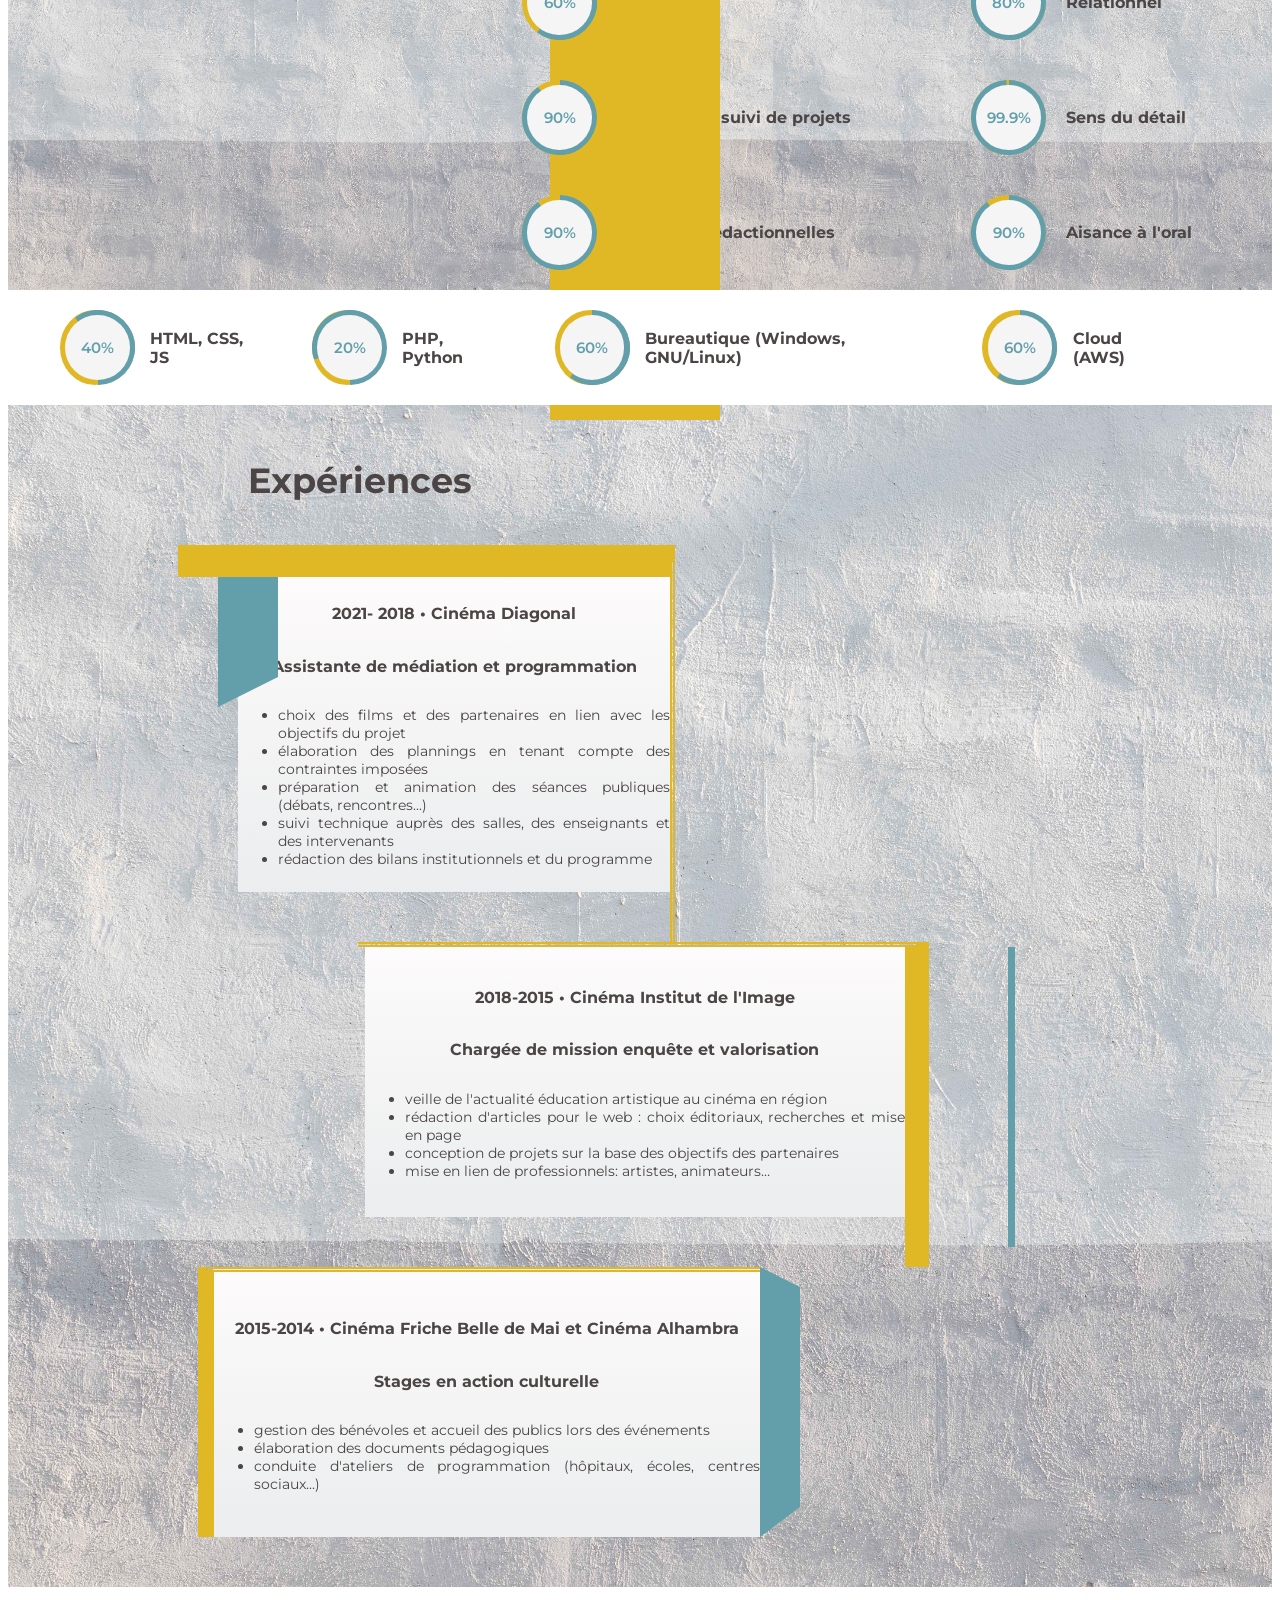
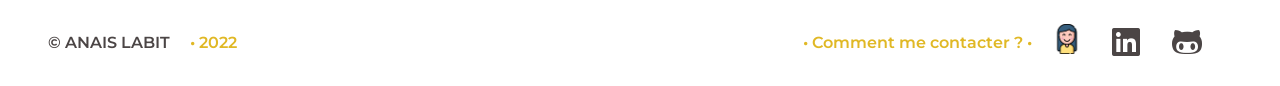
==== commit 5718d875: "adding repos" ====
--- a/index.html
+++ b/index.html
@@ -5,7 +5,7 @@
     <meta charset="UTF-8" />
     <meta http-equiv="X-UA-Compatible" content="IE=edge" />
     <meta name="viewport" content="width=device-width, initial-scale=1.0" />
-    <link rel="stylesheet" href="cv-anais-labit copy.css" />
+    <link rel="stylesheet" href="cv-anais-labit.css" />
     <link rel="preconnect" href="https://fonts.googleapis.com" />
     <link rel="preconnect" href="https://fonts.gstatic.com" crossorigin />
     <link
@@ -155,31 +155,45 @@
       <div class="container"><h1 id="port">Portfolio</h1></div>
       <div class="cards">
         <div class="card0">
-          <h3>Site Itinérances</h3>
+          <h3>Voyages</h3>
           <button>
             <a href="">VISITER ITINÉRANCES</a>
           </button>
         </div>
         <div class="card1">
-          <h3>Fansite La Kinopithèque</h3>
+          <h3>Fansite</h3>
           <button>
             <a href="https://anais-labit.students-laplateforme.io/fansite/">VISITER LA KINOPITHÈQUE</a>
           </button>
         </div>
-        <div class="card2">
-          <h3>Repo Plesk sur Github</h3>
-          <button>
-            <a href="https://github.com/anais-labit/Plesk">VOIR LE REPO</a>
-          </button>
-        </div>
         <div class="card3">
-          <h3>Site La Plateforme.io</h3>
+          <h3>La Plateforme.io</h3>
             <button>
               <a href="https://anais-labit.students-laplateforme.io/Plesk/accueil.html">VISITER LA PLATEFORME.IO</a>
             </button>
           </p>
         </div>
-      </div>
+                <div class="card2">
+          <h3>Repos Github</h3>
+          <button>
+            <a href="https://github.com/anais-labit/Plesk">VOIR PLESK</a>
+          </button>
+          <button>
+            <a href="https://github.com/anais-labit/site-la-plateforme">VOIR LA PLATEFORME</a>
+          </button>
+            <button>
+            <a href="https://github.com/anais-labit/fansite">VOIR FANSITE</a>
+          </button>
+       <button>
+            <a href=" https://github.com/anais-labit/voyages">VOIR VOYAGES</a>
+          </button>
+
+         
+
+
+        </div>
+      </div>
+      
     </section>
 
 <div class="competences_container" > 
--- a/cv-anais-labit.css
+++ b/cv-anais-labit.css
@@ -0,0 +1,580 @@
+body {
+  font-family: "Montserrat";
+  color: rgb(75, 69, 69);
+}
+
+h1 {
+  font-size: 35px;
+}
+
+header {
+  padding-top: 60px;
+  padding-bottom: 60px;
+  background-image: url(/img/des-recits-J8IXSCV2eEA-unsplash.jpg);
+}
+
+header h1 {
+  margin-left: 270px;
+  font-size: 40px;
+  color: white;
+}
+
+header p {
+  margin-left: 30px;
+  font-weight: 600;
+  color: #fff;
+  margin-left: 270px;
+}
+
+/* NAVBAR */
+
+nav {
+  height: 50px;
+  background-color: #0005;
+  display: flex;
+  align-items: center;
+  text-align: center;
+  position: fixed;
+  z-index: 2;
+  left: 55px;
+  width: 10em;
+  height: 10em;
+  padding: 10px;
+  margin-top: -100px;
+}
+
+nav ul {
+  margin: 0;
+  padding: 0;
+}
+nav ul li {
+  list-style-type: none;
+  display: inline-block;
+  transition: 0.7s all;
+}
+nav ul li:hover {
+  background-color: #639fab;
+  padding: 5px;
+}
+nav ul li a {
+  text-decoration: none;
+  color: #fff;
+  margin: 20px;
+}
+
+/* RUBRIQUE À PROPOS DE MOI  */
+
+.aboutme_banner {
+  background-image: url(/img/bck2.jpg);
+  background-size: cover;
+  display: flex;
+  align-items: flex-start;
+  flex-direction: column;
+  height: 100px;
+  color: rgb(75, 69, 69);
+  padding-bottom: 80px;
+  box-shadow: 0 0 10px grey;
+}
+
+.aboutme_banner .details {
+  display: flex;
+  flex-direction: row;
+  justify-content: flex-start;
+  padding-left: 50px;
+}
+
+.details .born h9,
+.details .profil h9,
+.details .birth h9 {
+  font-size: 12px;
+}
+
+.details .born h5,
+.details .profil h5,
+.details .birth h5 {
+  font-size: 13px;
+  padding-right: 200px;
+}
+
+.aboutme_banner p {
+  color: rgb(75, 69, 69);
+  text-align: justify;
+  background-color: #ffffff;
+  padding-top: 20px;
+  padding-bottom: 50px;
+  padding-left: 10px;
+  padding-right: 10px;
+  line-height: 1.7em;
+  padding-left: 50px;
+  z-index: 3;
+}
+
+.aboutme_banner h1 {
+  padding-top: 20px;
+  padding-left: 50px;
+  z-index: 3;
+}
+
+/* RUBRIQUE FORMATIONS */
+
+/*  définir les proporités du container .flip_card */
+.flip_card {
+  width: 200px;
+  height: 200px;
+  perspective: 1000px;
+  z-index: 3;
+}
+
+.first_card {
+  margin-top: -70px;
+  width: 200px;
+  height: 200px;
+  perspective: 1000px;
+  background-color: #639fab;
+  color: white;
+  text-align: center;
+  padding: 5px;
+  z-index: 3;
+}
+
+/* containeur de l'avant et l'arrière de la card */
+.flip_card_inner {
+  position: relative;
+  width: 100%;
+  height: 100%;
+  text-align: center;
+  transition: transform 0.8s;
+  transform-style: preserve-3d;
+}
+
+/* tourner à 180° sur soi même quand hover sur lee container .flip_card */
+.flip_card:hover .flip_card_inner {
+  transform: rotateY(180deg);
+}
+
+/* placer l'avant et l'arrière de la card */
+.flip_card_front,
+.flip_card_back {
+  position: absolute;
+  width: 100%;
+  height: 100%;
+  backface-visibility: hidden;
+}
+
+/* définir les propriétés du back de la card */
+.flip_card_back {
+  color: rgb(75, 69, 69);
+  transform: rotateY(180deg);
+  text-align: center;
+  padding: 5px;
+  margin-top: -40px;
+  background-color: #639fab;
+  color: #fff;
+}
+
+/* positionner les cartes côte à côte */
+.cards_container {
+  display: flex;
+  flex-direction: row-reverse;
+  justify-content: flex-start;
+  align-items: center;
+  padding-top: 210px;
+  background-image: url(/img/bck2.jpg);
+  background-size: contain;
+}
+
+.cards_container .card_content {
+  background-color: #e0b825;
+  position: relative;
+  right: 90px;
+  top: -35px;
+  width: 150px;
+  height: 260px;
+  padding: 10px;
+  text-align: center;
+  writing-mode: vertical-rl;
+  color: #fdfbfb;
+  z-index: 3;
+}
+
+.cards_container a {
+  color: rgb(95, 93, 93);
+}
+
+.flip_card_front span {
+  color: lightgray;
+  text-shadow: 2px 2px 3px rgb(75, 69, 69);
+  font-size: 70px;
+}
+
+/* RUBRIQUE PORTFOLIO */
+
+.portfolio {
+  background-image: url(/img/bck2.jpg);
+  background-size: cover;
+  text-align: center;
+  padding-top: 5px;
+}
+
+.cards {
+  display: flex;
+  /* justify-content: space-evenly; */
+  text-align: center; 
+  padding: 30px;
+  outline: none;
+  box-shadow: 0 0 8px grey;
+  padding-left:160px;
+}
+
+.card0, .card1, .card3{
+    padding-left: 80px;
+}
+
+.card2{
+  display: flex;
+  flex-direction: column;
+  padding-left: 80px;
+
+}
+
+.portfolio .cards button {
+  background-color: whitesmoke;
+  word-spacing: 0.2em;
+  text-align: center;
+  padding: 6px;
+  font-size: 16px;
+  border: none;
+  border-radius: 5px;
+    margin-bottom: 20px;
+
+}
+
+.portfolio button a {
+  text-decoration: none;
+  color: #639fab;
+  position: ab;
+}
+
+.cards:hover {
+  padding-top: 60px;
+  padding-bottom: 60px;
+}
+
+/* RUBRIQUE EXPERIENCES */
+
+.page {
+  background-image: url(/img/bck2.jpg);
+  background-size: cover;
+  padding-left: 170px;
+  padding-top: 30px;
+}
+
+/* agir sur le contenant du text (taille, centrer, bordures...)*/
+.text_container {
+  width: 100%;
+  text-align: justify;
+  display: flex;
+  justify-content: center;
+  flex-direction: column;
+  align-items: center;
+  font-size: 1em;
+  background: linear-gradient(#fdfbfb, #ebedee);
+  color: rgb(75, 69, 69);
+}
+
+.article_container1 {
+  font-size: 14px;
+  display: flex;
+  padding-bottom: 50px;
+  border-top: 2rem solid #e0b825;
+  border-right: thick double #e0b825;
+  width: 45%;
+  height: 35vh;
+}
+
+.article_container2 {
+  font-size: 14px;
+  display: flex;
+  width: 50%;
+  height: 30vh;
+  padding-right: 0px;
+  padding-bottom: 50px;
+  margin-left: 180px;
+  border-right: 1.5rem solid #e0b825;
+  border-top: thick double #e0b825;
+}
+
+.article_container3 .text_container {
+  border-left: 1rem solid #e0b825;
+  border-top: thick double #e0b825;
+}
+
+/* flex le conteur 2 et reverse par rapport à 1 et 3 */
+.article_container3 {
+  font-size: 14px;
+
+  width: 55%;
+  height: 30vh;
+  padding-left: 20px;
+  display: flex;
+  flex-direction: row-reverse;
+  padding-bottom: 50px;
+}
+
+/* création de contenus déco */
+.article_container1::before {
+  content: " ";
+  left: 40px;
+  height: 100px;
+  border-bottom: 30px solid transparent;
+  border-left: 60px solid #639fab;
+  position: relative;
+}
+.article_container2::before {
+  content: " ";
+  left: 650px;
+  width: 7px;
+  height: 300px;
+  background: #639fab;
+  position: relative;
+}
+.article_container3::before {
+  content: " ";
+  position: relative;
+  border-top: 20px solid transparent;
+  border-bottom: 30px solid transparent;
+  border-left: 40px solid #639fab;
+}
+
+.exp {
+  display: flex;
+  justify-content: flex-start;
+  padding-bottom: 20px;
+  padding-left: 70px;
+  color: rgb(75, 69, 69);
+}
+
+/* changement de bck color et taille du texte quand hover
+
+.article_container1:hover .text_container,
+.article_container2:hover .text_container,
+.article_container3:hover .text_container {
+  font-size: 1.1em;
+  transition: 0.3s;
+} */
+
+/* RUBRIQUE COMPÉTENCES  */
+
+.progress-circle {
+  font-size: 15px;
+  margin: 20px;
+  position: relative;
+  padding: 0;
+  width: 5em;
+  height: 5em;
+  background-color: #e0b825;
+  border-radius: 50%;
+  line-height: 5em;
+}
+
+.progress-circle:after {
+  border: none;
+  position: absolute;
+  top: 0.35em;
+  left: 0.35em;
+  text-align: center;
+  display: block;
+  border-radius: 50%;
+  width: 4.3em;
+  height: 4.3em;
+  content: " ";
+  background-color: whitesmoke;
+}
+/* Text inside the control */
+.progress-circle span {
+  position: absolute;
+  line-height: 5em;
+  width: 5em;
+  text-align: center;
+  display: block;
+  color: #639fab;
+  font-weight: 600;
+  z-index: 2;
+}
+.left-half-clipper {
+  /* a round circle */
+  border-radius: 50%;
+  width: 5em;
+  height: 5em;
+  position: absolute; /* needed for clipping */
+  clip: rect(0, 5em, 5em, 2.5em); /* clips the whole left half*/
+}
+/* when p>50, don't clip left half*/
+.progress-circle.over50 .left-half-clipper {
+  clip: rect(auto, auto, auto, auto);
+}
+.value-bar {
+  /*This is an overlayed square, that is made round with the border radius,
+   then it is cut to display only the left half, then rotated clockwise
+   to escape the outer clipping path.*/
+  position: absolute; /*needed for clipping*/
+  clip: rect(0, 2.5em, 5em, 0);
+  width: 5em;
+  height: 5em;
+  border-radius: 50%;
+  border: 0.45em solid #639fab; /*The border is 0.35 but making it larger removes visual artifacts */
+  box-sizing: border-box;
+}
+/* Progress bar filling the whole right half for values above 50% */
+.progress-circle.over50 .first50-bar {
+  /*Progress bar for the first 50%, filling the whole right half*/
+  position: absolute; /*needed for clipping*/
+  clip: rect(0, 5em, 5em, 2.5em);
+  background-color: #639fab;
+  border-radius: 50%;
+  width: 5em;
+  height: 5em;
+}
+.progress-circle:not(.over50) .first50-bar {
+  display: none;
+}
+
+.progress-circle.p20 .value-bar {
+  transform: rotate(72deg);
+}
+.progress-circle.p30 .value-bar {
+  transform: rotate(108deg);
+}
+.progress-circle.p40 .value-bar {
+  transform: rotate(144deg);
+}
+.progress-circle.p50 .value-bar {
+  transform: rotate(180deg);
+}
+.progress-circle.p60 .value-bar {
+  transform: rotate(216deg);
+}
+.progress-circle.p70 .value-bar {
+  transform: rotate(252deg);
+}
+.progress-circle.p80 .value-bar {
+  transform: rotate(288deg);
+}
+.progress-circle.p90 .value-bar {
+  transform: rotate(324deg);
+}
+.progress-circle.p99 .value-bar {
+  transform: rotate(356deg);
+}
+
+.competences_container {
+  padding-top: 50px;
+  display: flex;
+  flex-direction: row;
+  justify-content: flex-end;
+  background-image: url(/img/bck2.jpg);
+  background-size: contain;
+}
+
+.competences_content::before {
+  content: " ";
+  position: absolute;
+  width: 170px;
+  height: 620px;
+  top: 1400px;
+  left: 550px;
+  background-color: #e0b825;
+}
+
+.competences_content h1 {
+  writing-mode: sideways-lr;
+  color: #fdfbfb;
+  position: relative;
+  padding-top: 100px;
+  right: 80px;
+}
+
+.competences_container h5,
+.it_skills h5 {
+  font-size: 16px;
+}
+
+.general {
+  align-items: center;
+  display: flex;
+  padding-right: 50px;
+}
+
+.soft_skills {
+  display: flex;
+  align-items: center;
+  padding-left: 50px;
+  padding-right: 80px;
+}
+
+.it_container {
+  display: flex;
+  flex-direction: row;
+  justify-content: flex-end;
+  padding-right: 100px;
+}
+.it_skills {
+  display: flex;
+  flex-direction: row;
+  display: flex;
+  align-items: center;
+  padding-left: 32px;
+  z-index: 1;
+  background-color: #fff;
+}
+
+/* FOOTER */
+
+footer {
+  /* background-image: url(/img/bck2.jpg);
+  background-size: contain; */
+  padding-top: 30px;
+  padding-bottom: 10px;
+  padding-right: 40px;
+  padding-left: 40px;
+  display: flex;
+  justify-content: space-between;
+  align-items: center;
+}
+
+.social {
+  display: flex;
+  align-items: center;
+}
+
+footer p {
+  font-weight: 600;
+  display: flex;
+  align-items: center;
+}
+
+footer span {
+  color: #e0b825;
+  padding-right: 20px;
+  padding-left: 20px;
+  font-weight: 600;
+}
+
+footer a {
+  font-size: 2em;
+  color: #4b4545;
+  padding-right: 30px;
+}
+
+/* faire rotationner avatar lorsque l'on passe desssus*/
+footer:hover img,
+footer:hover i {
+  transform: rotate(360deg);
+}
+
+/* définir la taille de l'avatar et la vitesse de son animation */
+footer img,
+footer i {
+  width: 30px;
+  transition: transform 0.7s ease-in-out;
+}
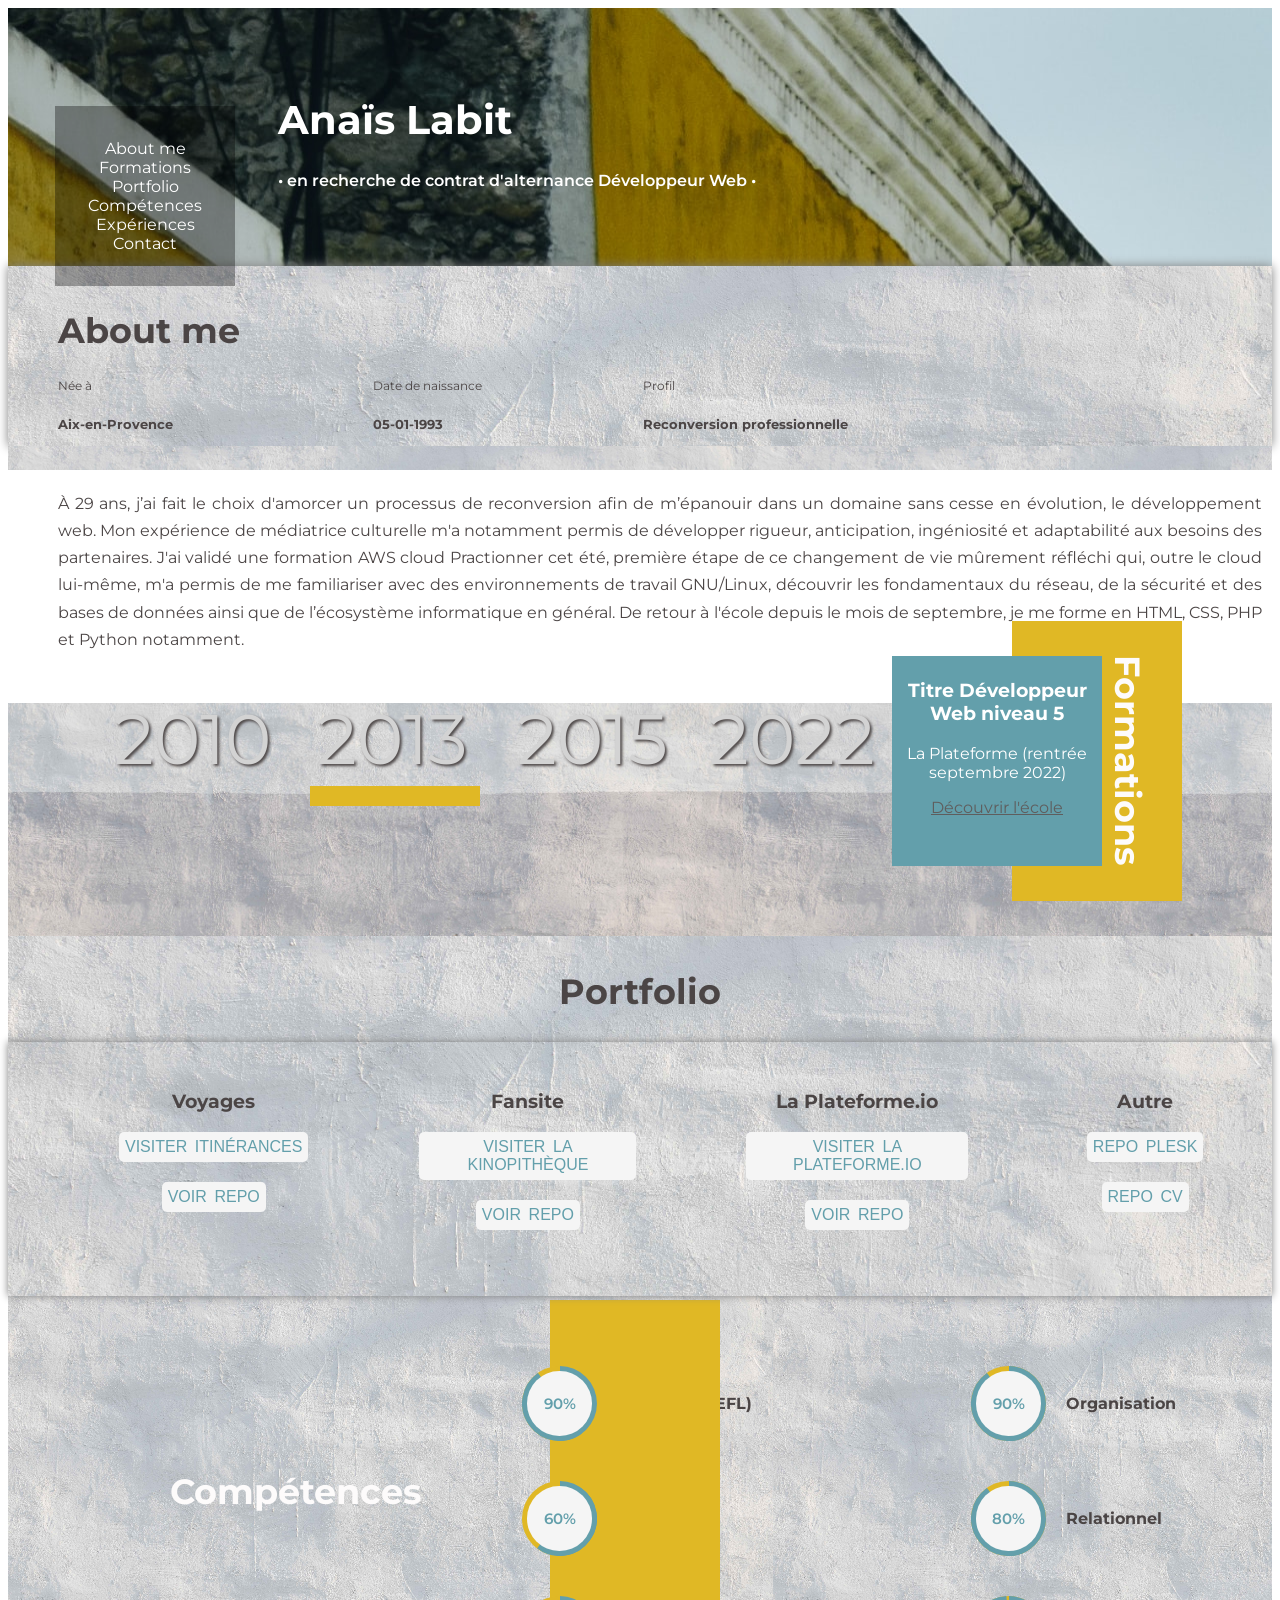
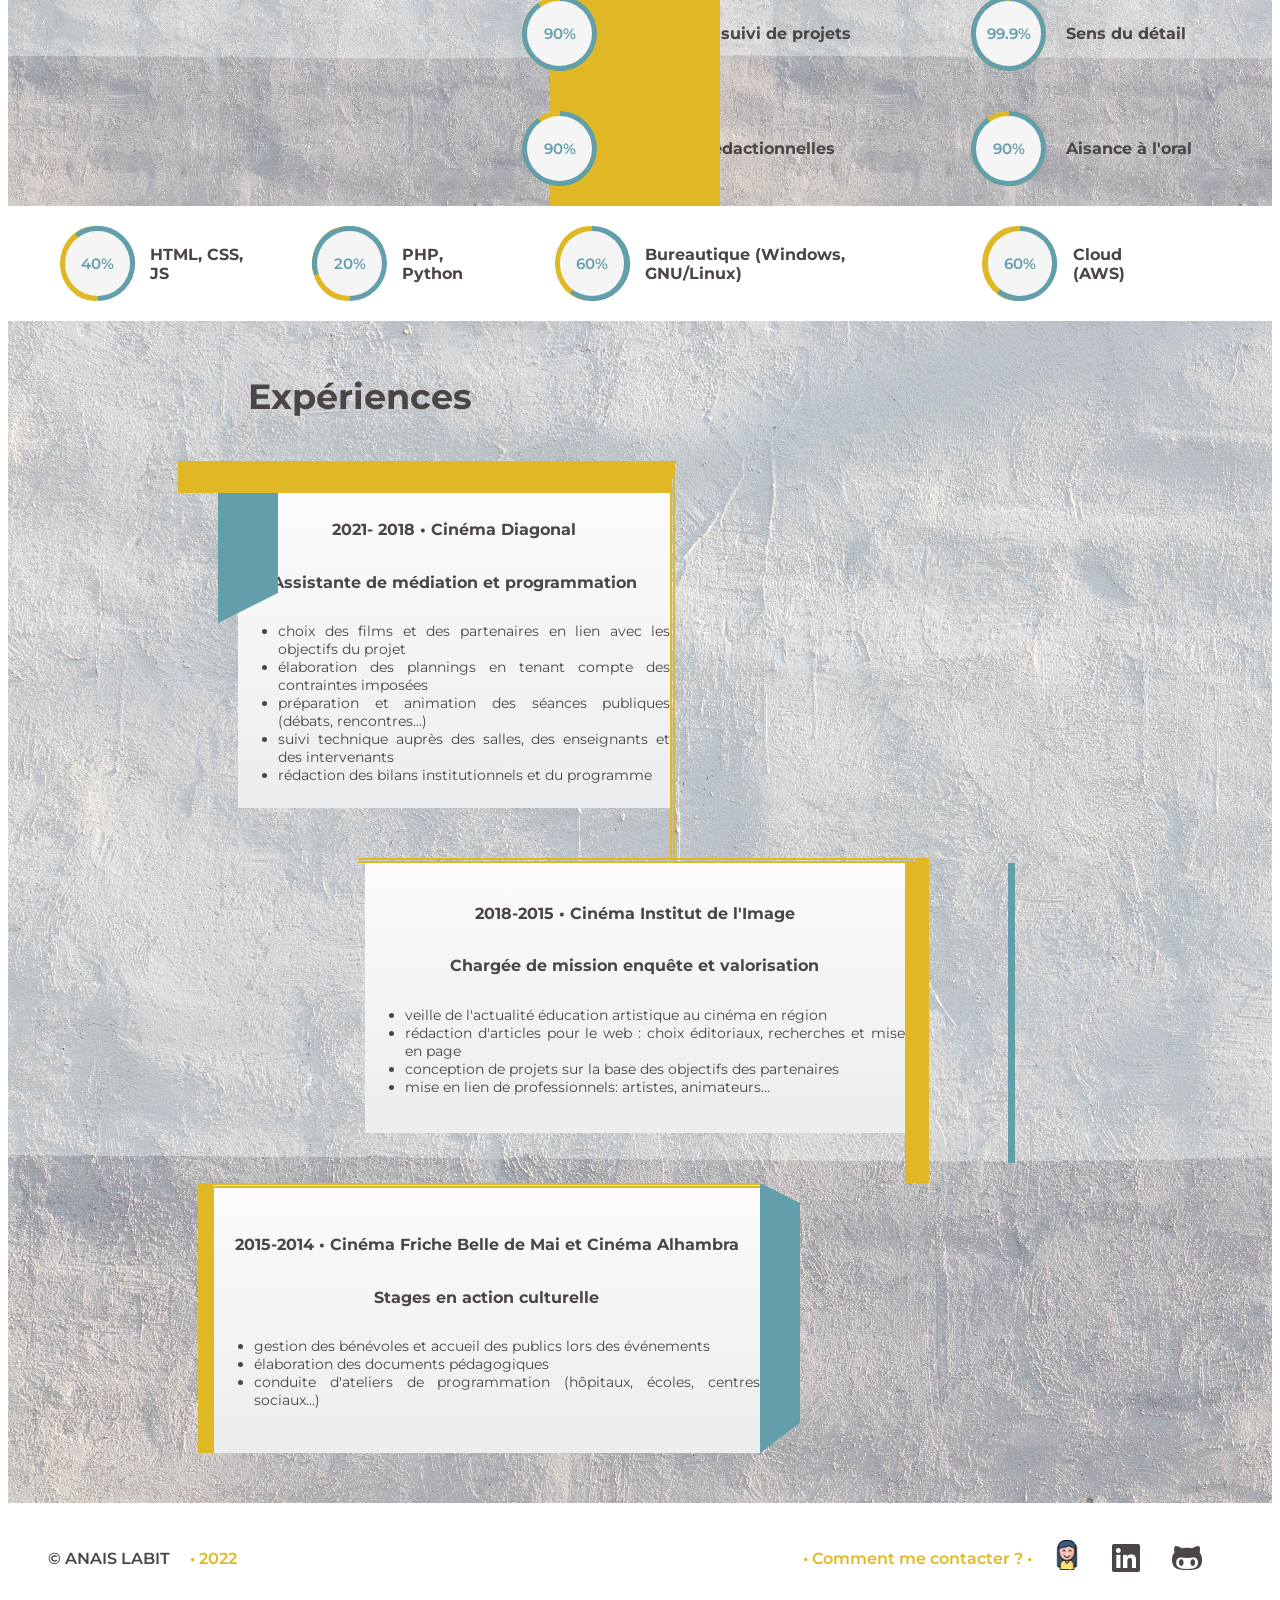
==== commit c1fabefd: "ajout repos et content pour section formations" ====
--- a/index.html
+++ b/index.html
@@ -77,21 +77,12 @@
 
     <div class="cards_container">
       <div class="card_content"> <h1 id="form">Formations</h1> </div>
-        <div class="first_card"> 
-  <!-- <div class="flip_card">           
-  <div class="flip_card_inner">
-          <div class="flip_card_front">
-          <span> <i class="fa-solid fa-graduation-cap"> 2023</i> </span>
-
-          </div> 
-          <div class="flip_card_back"> -->
-            <h3>Titre Développeur Web niveau 5</h3>
-            <p>La Plateforme (rentrée septembre 2022)</p>
+      <div class="content2"></div>  
+      <div class="first_card"> 
+        <h3>Titre Développeur Web niveau 5</h3>
+          <p>La Plateforme (rentrée septembre 2022)</p>
             <a href="https://laplateforme.io/start/developpeur-web-mobile/"
-              >Découvrir l'école</a
-            >
-          <!-- </div>
-        </div> -->
+            >Découvrir l'école</a>
       </div>
 
       <div class="flip_card">
@@ -151,13 +142,17 @@
         </div>
       </div>
     </div>
+
 <section class="portfolio">
       <div class="container"><h1 id="port">Portfolio</h1></div>
       <div class="cards">
         <div class="card0">
           <h3>Voyages</h3>
           <button>
-            <a href="">VISITER ITINÉRANCES</a>
+            <a href="https://anais-labit.students-laplateforme.io/voyages/">VISITER ITINÉRANCES</a>
+          </button>
+          <button>
+            <a href=" https://github.com/anais-labit/voyages">VOIR REPO</a>
           </button>
         </div>
         <div class="card1">
@@ -165,28 +160,33 @@
           <button>
             <a href="https://anais-labit.students-laplateforme.io/fansite/">VISITER LA KINOPITHÈQUE</a>
           </button>
-        </div>
-        <div class="card3">
+          <button>
+            <a href="https://github.com/anais-labit/fansite">VOIR REPO</a>
+          </button>
+ 
+        </div>
+        <div class="card2">
           <h3>La Plateforme.io</h3>
             <button>
               <a href="https://anais-labit.students-laplateforme.io/Plesk/accueil.html">VISITER LA PLATEFORME.IO</a>
             </button>
+            <button>
+              <a href="https://github.com/anais-labit/site-la-plateforme">VOIR REPO</a>
+            </button>
           </p>
         </div>
-                <div class="card2">
-          <h3>Repos Github</h3>
+                <div class="card3">
+          <h3>Autre</h3>
           <button>
-            <a href="https://github.com/anais-labit/Plesk">VOIR PLESK</a>
-          </button>
-          <button>
-            <a href="https://github.com/anais-labit/site-la-plateforme">VOIR LA PLATEFORME</a>
-          </button>
-            <button>
-            <a href="https://github.com/anais-labit/fansite">VOIR FANSITE</a>
-          </button>
-       <button>
-            <a href=" https://github.com/anais-labit/voyages">VOIR VOYAGES</a>
-          </button>
+            <a href="https://github.com/anais-labit/Plesk">REPO PLESK</a>
+          </button>
+                    <button>
+            <a href="https://github.com/anais-labit/cv-html-css">REPO CV</a>
+          </button>
+
+
+
+
 
          
 
--- a/cv-anais-labit.css
+++ b/cv-anais-labit.css
@@ -197,6 +197,14 @@
   z-index: 3;
 }
 
+.cards_container .content2 {
+  background-color: #e0b825;
+  position: absolute;
+  right: 800px;
+  width: 150px;
+  padding: 10px;
+}
+
 .cards_container a {
   color: rgb(95, 93, 93);
 }
@@ -218,23 +226,20 @@
 
 .cards {
   display: flex;
-  /* justify-content: space-evenly; */
-  text-align: center; 
+  text-align: center;
   padding: 30px;
   outline: none;
   box-shadow: 0 0 8px grey;
-  padding-left:160px;
-}
-
-.card0, .card1, .card3{
-    padding-left: 80px;
-}
-
-.card2{
-  display: flex;
-  flex-direction: column;
+  position: relative;
+  z-index: 3;
+}
+
+.card0,
+.card1,
+.card2,
+.card3 {
   padding-left: 80px;
-
+  padding-right: 30px;
 }
 
 .portfolio .cards button {
@@ -245,19 +250,12 @@
   font-size: 16px;
   border: none;
   border-radius: 5px;
-    margin-bottom: 20px;
-
+  margin-bottom: 20px;
 }
 
 .portfolio button a {
   text-decoration: none;
   color: #639fab;
-  position: ab;
-}
-
-.cards:hover {
-  padding-top: 60px;
-  padding-bottom: 60px;
 }
 
 /* RUBRIQUE EXPERIENCES */
@@ -312,7 +310,6 @@
 /* flex le conteur 2 et reverse par rapport à 1 et 3 */
 .article_container3 {
   font-size: 14px;
-
   width: 55%;
   height: 30vh;
   padding-left: 20px;
@@ -481,7 +478,7 @@
   position: absolute;
   width: 170px;
   height: 620px;
-  top: 1400px;
+  top: 1300px;
   left: 550px;
   background-color: #e0b825;
 }
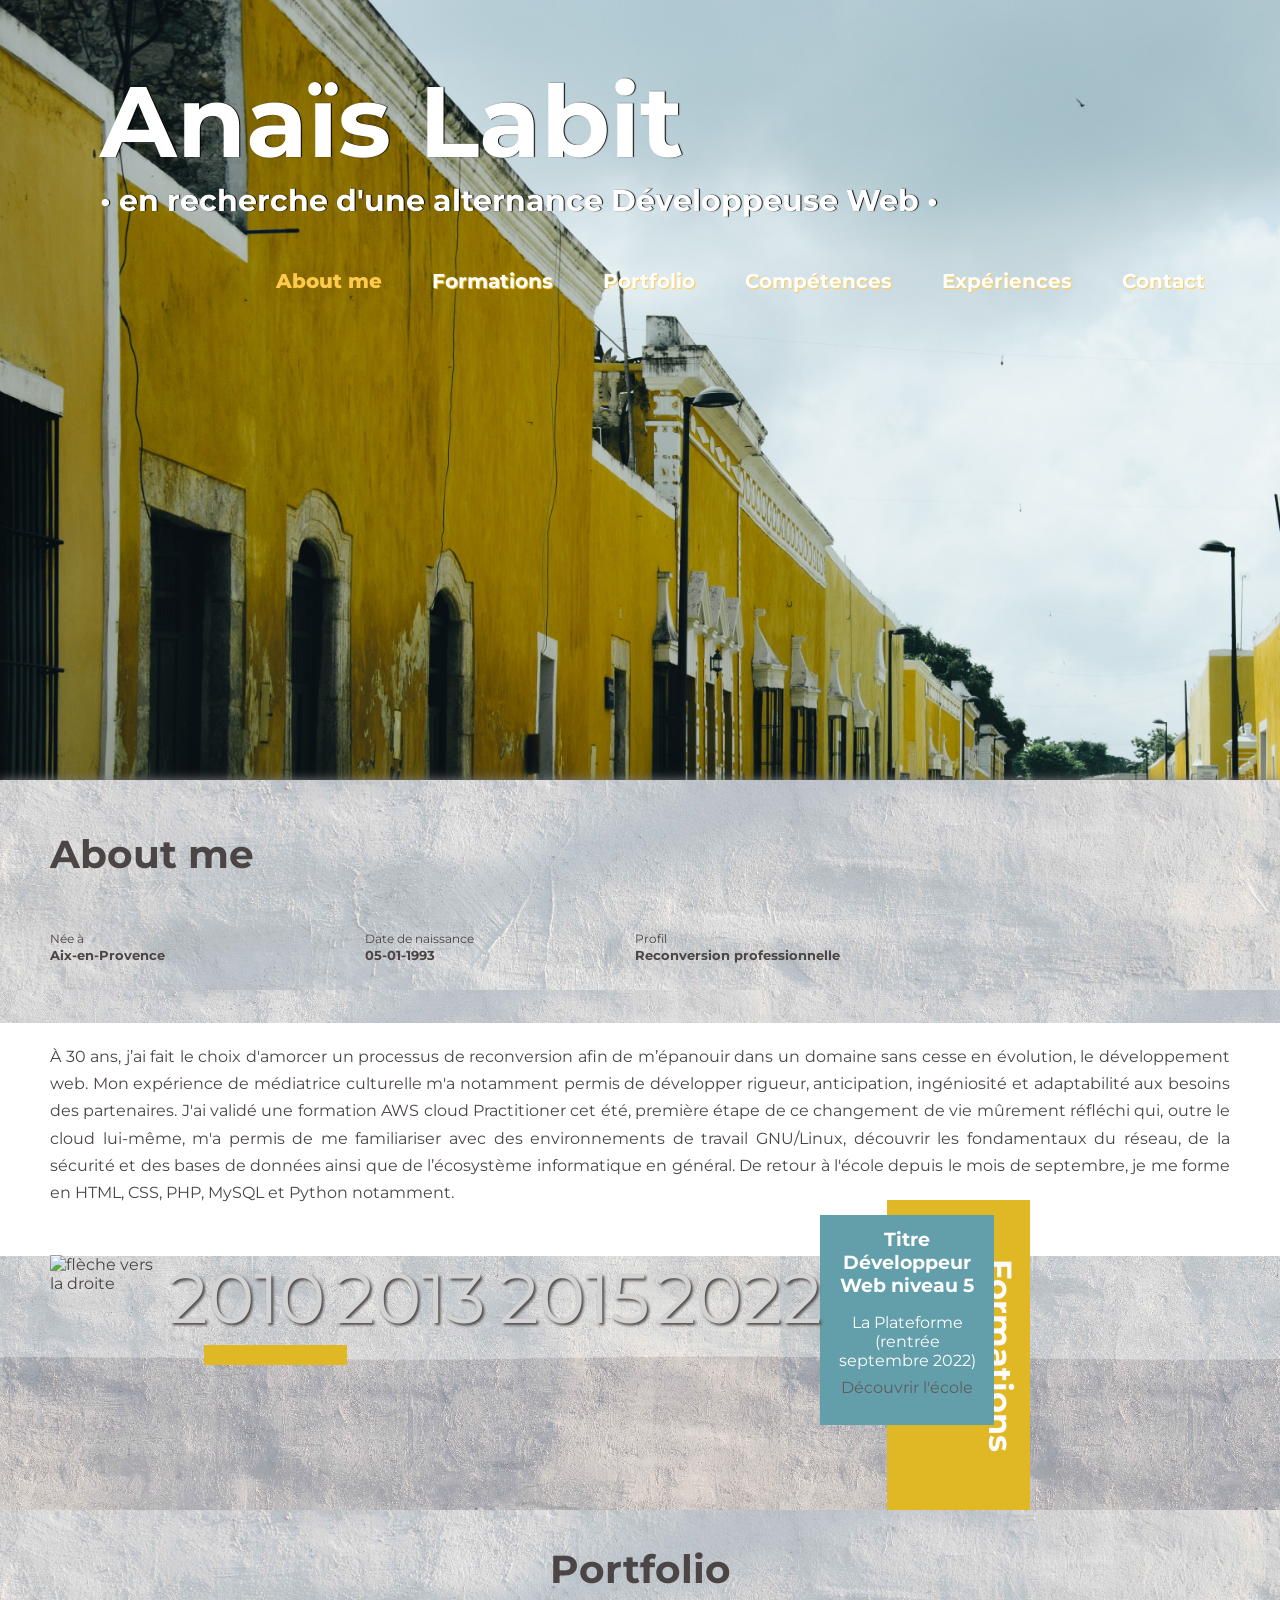
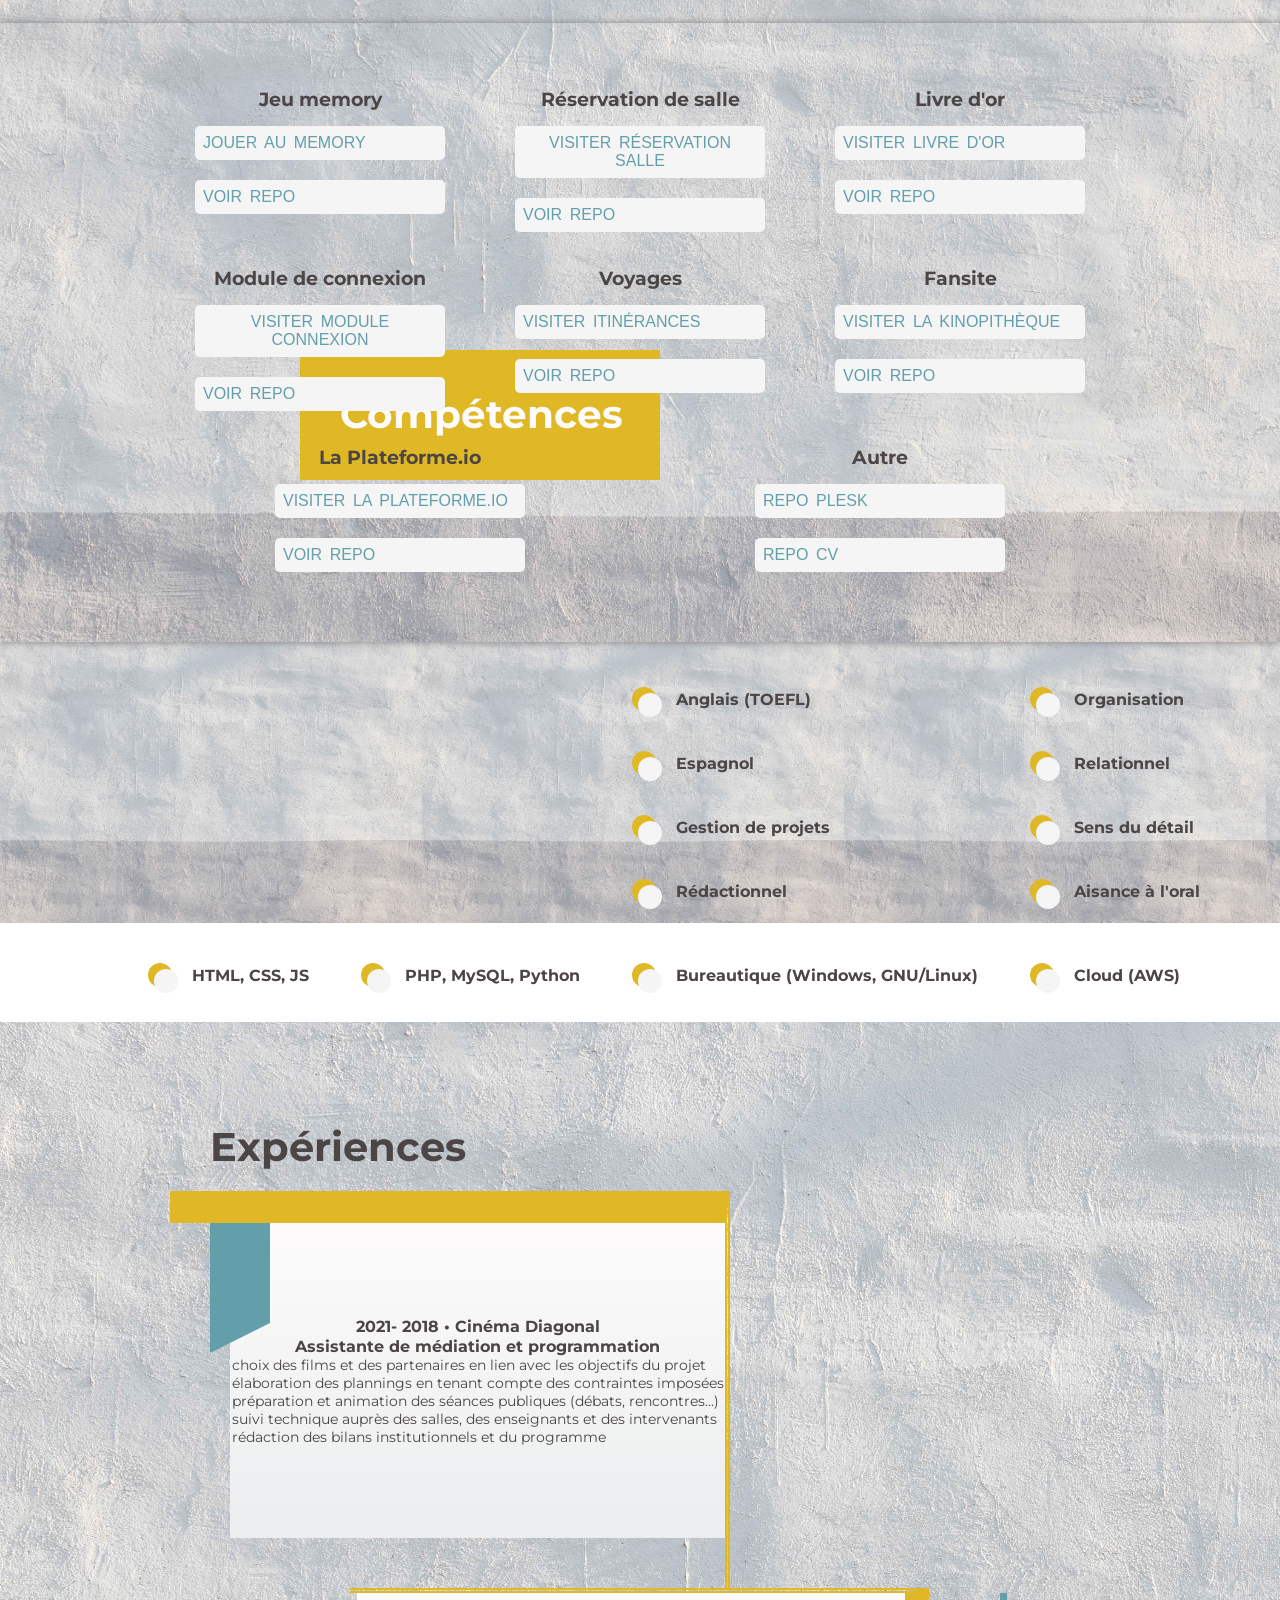
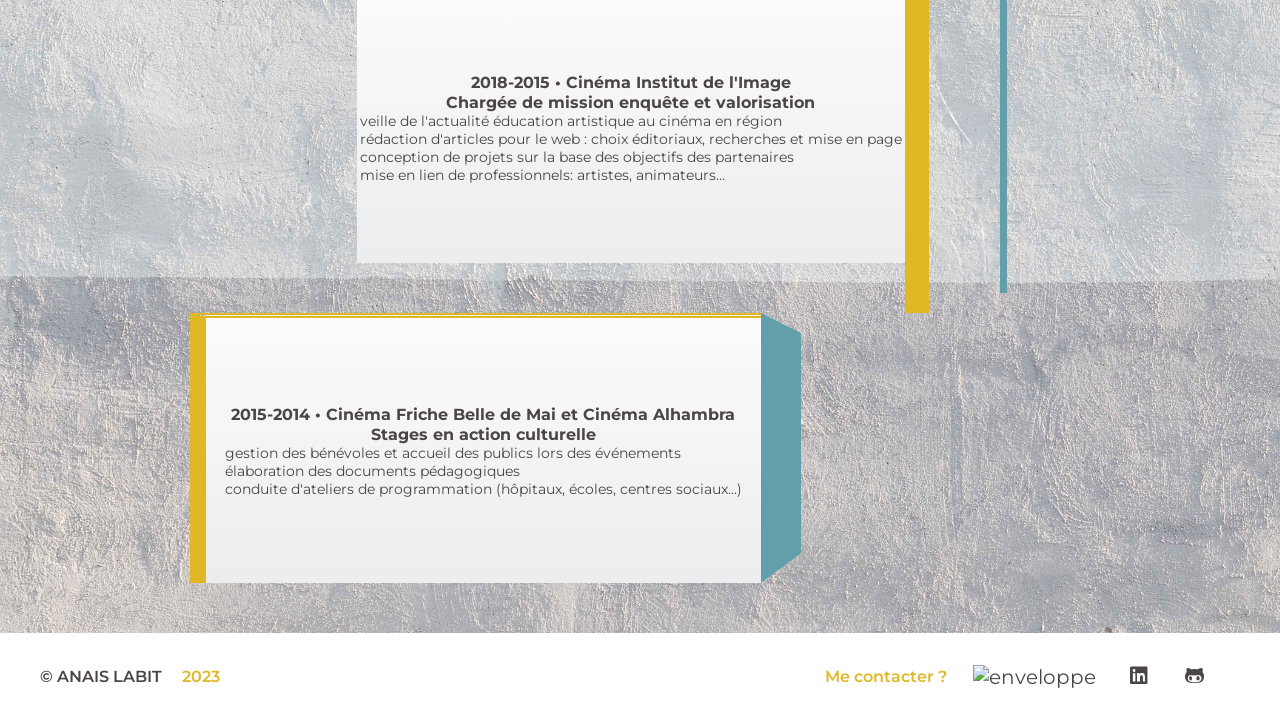
==== commit 0ec62ff7: "Add files via upload" ====
--- a/index.html
+++ b/index.html
@@ -8,6 +8,8 @@
     <link rel="stylesheet" href="cv-anais-labit.css" />
     <link rel="preconnect" href="https://fonts.googleapis.com" />
     <link rel="preconnect" href="https://fonts.gstatic.com" crossorigin />
+    <script src="script.js" defer></script>
+    
     <link
       rel="stylesheet"
       href="https://cdnjs.cloudflare.com/ajax/libs/font-awesome/6.2.0/css/all.min.css"
@@ -25,21 +27,31 @@
 
   <body>
     <header>
-      
         <div class="text">
           <h1>Anaïs Labit</h1>
-          <p>• en recherche de contrat d'alternance Développeur Web •</p>
+          <p>• en recherche d'une alternance Développeuse Web •</p>
         </div>
       </section>
-      <nav>
-        <ul>
-          <li><a href="#about">About me</a></li>
-          <li> <a href="#form">Formations</a></li>
+
+      <nav class="navbar">
+        
+        <div id="nav-links" class="nav-links">
+          <ul>
+          <li class="active"><a href="#about">About me</a></li>
+          <li><a href="#form">Formations</a></li>
           <li><a href="#port">Portfolio</a></li>
           <li><a href="#comp">Compétences</a></li>
           <li><a href="#exp">Expériences</a></li>
           <li><a href="#cont">Contact</a></li>
-
+          </ul>
+        </div>
+        <a id="menu-burger" href=""
+          ><img class="menu-burger" src="https://anais-labit.students-laplateforme.io/img/burger.png" alt="burger button"
+        /></a>
+      </nav>
+
+      <nav>
+        <ul>
         </ul>
       </nav>
     </header>
@@ -61,17 +73,17 @@
         </div>
       </div>
        <p>
-        À 29 ans, j’ai fait le choix d'amorcer un processus de reconversion afin
+        À 30 ans, j’ai fait le choix d'amorcer un processus de reconversion afin
         de m’épanouir dans un domaine sans cesse en évolution, le développement
         web. Mon expérience de médiatrice culturelle m'a notamment permis de
         développer rigueur, anticipation, ingéniosité et adaptabilité aux
-        besoins des partenaires. J'ai validé une formation AWS cloud Practionner
+        besoins des partenaires. J'ai validé une formation AWS cloud Practitioner
         cet été, première étape de ce changement de vie mûrement réfléchi qui,
         outre le cloud lui-même, m'a permis de me familiariser avec des
         environnements de travail GNU/Linux, découvrir les fondamentaux du
         réseau, de la sécurité et des bases de données ainsi que de l’écosystème
         informatique en général. De retour à l'école depuis le mois de
-        septembre, je me forme en HTML, CSS, PHP et Python notamment.
+        septembre, je me forme en HTML, CSS, PHP, MySQL et Python notamment.
       </p>
     </div>
 
@@ -89,6 +101,7 @@
         <div class="flip_card_inner">
           <div class="flip_card_front">
             <span> 2022</span>
+                        <img id="loupe" src="https://anais-labit.students-laplateforme.io/img/magnifying-glass-solid.png" alt="loupe"/> 
           </div>
 
           <div class="flip_card_back">
@@ -101,11 +114,12 @@
           </div>
         </div>
       </div>
-
       <div class="flip_card">
         <div class="flip_card_inner">
           <div class="flip_card_front">
             <span> 2015</span>
+                        <img id="loupe" src="https://anais-labit.students-laplateforme.io/img/magnifying-glass-solid.png" alt="loupe"/> 
+
           </div>
           <div class="flip_card_back">
             <h3>Master Médiation culturelle des arts</h3>
@@ -114,26 +128,27 @@
           </div>
         </div>
       </div>
-
       <div class="flip_card">
         <div class="flip_card_inner">
           <div class="flip_card_front">
             <span>2013</span>
+                        <img id="loupe" src="https://anais-labit.students-laplateforme.io/img/magnifying-glass-solid.png" alt="loupe"/> 
+
           </div>
           <div class="flip_card_back">
             <h3>Licence Anthropologie Culturelle</h3>
             <p>University of Sussex (GB)</p>
             <a href="https://www.sussex.ac.uk/anthropology/"
-              >Découvrir l'université</a
-            >
-          </div>
-        </div>
-      </div>
-
+              >Découvrir l'université</a>
+          </div>
+        </div>
+      </div>
       <div class="flip_card">
         <div class="flip_card_inner">
           <div class="flip_card_front">
             <span> 2010 </span>
+                        <img id="loupe" src="https://anais-labit.students-laplateforme.io/img/magnifying-glass-solid.png" alt="loupe"/> 
+
           </div>
           <div class="flip_card_back">
             <h3>Lycée Sacré-coeur <br />Aix-en-Provence</h3>
@@ -141,21 +156,61 @@
           </div>
         </div>
       </div>
-    </div>
-
+          <div class="flip_card">
+              <img id="arrow" src="https://anais-labit.students-laplateforme.io/img/arrow-right-solid.png" alt="flèche vers la droite"/> 
+          </div>
+        </div>
+      </div>
+    </div>
 <section class="portfolio">
       <div class="container"><h1 id="port">Portfolio</h1></div>
-      <div class="cards">
+	<div class="cards">
+		   <div class="card0">
+          <h3>Jeu memory</h3>
+          <button>
+            <a href="https://anais-labit.students-laplateforme.iovh/memory/">JOUER AU MEMORY</a>
+          </button>
+          <button>
+            <a href="https://github.com/anais-labit/memory">VOIR REPO</a>
+          </button>
+        </div>
+		   <div class="card0">
+          <h3>Réservation de salle</h3>
+          <button>
+            <a href="https://anais-labit.students-laplateforme.io/reservation-salles/">VISITER RÉSERVATION SALLE</a>
+          </button>
+          <button>
+            <a href="https://github.com/anais-labit/reservation-salles">VOIR REPO</a>
+          </button>
+        </div>
+		  <div class="card0">
+          <h3>Livre d'or</h3>
+          <button>
+            <a href="https://anais-labit.students-laplateforme.io/livre-or/">VISITER LIVRE D'OR</a>
+          </button>
+          <button>
+            <a href="https://github.com/anais-labit/livre-or">VOIR REPO</a>
+          </button>
+        </div>
+		  <div class="card0">
+          <h3>Module de connexion</h3>
+          <button>
+            <a href="https://anais-labit.students-laplateforme.io/module-connexion/">VISITER MODULE CONNEXION</a>
+          </button>
+          <button>
+            <a href="https://github.com/anais-labit/module-connexion">VOIR REPO</a>
+          </button>
+        </div>
         <div class="card0">
           <h3>Voyages</h3>
           <button>
             <a href="https://anais-labit.students-laplateforme.io/voyages/">VISITER ITINÉRANCES</a>
           </button>
           <button>
-            <a href=" https://github.com/anais-labit/voyages">VOIR REPO</a>
-          </button>
-        </div>
-        <div class="card1">
+            <a href="https://github.com/anais-labit/voyages">VOIR REPO</a>
+          </button>
+        </div>
+        <div class="card0">
           <h3>Fansite</h3>
           <button>
             <a href="https://anais-labit.students-laplateforme.io/fansite/">VISITER LA KINOPITHÈQUE</a>
@@ -163,9 +218,8 @@
           <button>
             <a href="https://github.com/anais-labit/fansite">VOIR REPO</a>
           </button>
- 
-        </div>
-        <div class="card2">
+        </div>
+        <div class="card0">
           <h3>La Plateforme.io</h3>
             <button>
               <a href="https://anais-labit.students-laplateforme.io/Plesk/accueil.html">VISITER LA PLATEFORME.IO</a>
@@ -173,36 +227,32 @@
             <button>
               <a href="https://github.com/anais-labit/site-la-plateforme">VOIR REPO</a>
             </button>
-          </p>
-        </div>
-                <div class="card3">
+        </div>
+          <div class="card0">
           <h3>Autre</h3>
           <button>
             <a href="https://github.com/anais-labit/Plesk">REPO PLESK</a>
           </button>
-                    <button>
+          <button>
             <a href="https://github.com/anais-labit/cv-html-css">REPO CV</a>
           </button>
-
-
-
-
-
-         
-
-
-        </div>
-      </div>
-      
+        </div>
+      </div>
+
     </section>
 
-<div class="competences_container" > 
-  <div class="competences_content"> <h1 id="comp">Compétences</h1> </div>
+<div id="comp" class="competences_container" > 
+
+
+  <div class="competences_content"> <h1 >Compétences</h1> </div>
+  <h1 id="compTitle">Compétences</h1>
+
+  <div class="compAll">
+
   <div class="general_container">
-
 <div class="general">
      <div class="progress-circle over50 p90">
-   <span>90%</span>
+   <span></span>
    <div class="left-half-clipper">
      <div class="first50-bar"></div>
      <div class="value-bar"></div>
@@ -212,7 +262,7 @@
 </div>
 <div class="general">
     <div class="progress-circle over50 p60">
-    <span>60%</span>
+    <span></span>
     <div class="left-half-clipper">
       <div class="first50-bar"></div>
       <div class="value-bar"></div>
@@ -222,24 +272,24 @@
 </div>
 <div class="general">
     <div class="progress-circle over50 p90">
-    <span>90%</span>
-    <div class="left-half-clipper">
-      <div class="first50-bar"></div>
-      <div class="value-bar"></div>
-    </div>
-  </div>
-    <h5>Conduite et suivi de projets</h5>
+    <span></span>
+    <div class="left-half-clipper">
+      <div class="first50-bar"></div>
+      <div class="value-bar"></div>
+    </div>
+  </div>
+    <h5>Gestion de projets</h5>
 
 </div>
 <div class="general">
     <div class="progress-circle over50 p90">
-    <span>90%</span>
-    <div class="left-half-clipper">
-      <div class="first50-bar"></div>
-      <div class="value-bar"></div>
-    </div>
-  </div>
-    <h5>Capacités rédactionnelles</h5>
+    <span></span>
+    <div class="left-half-clipper">
+      <div class="first50-bar"></div>
+      <div class="value-bar"></div>
+    </div>
+  </div>
+    <h5>Rédactionnel</h5>
 
 </div>
 </div>
@@ -247,7 +297,7 @@
   <div class="soft_container">
   <div class="soft_skills">
     <div class="progress-circle over50 p90">
-    <span>90%</span>
+    <span></span>
     <div class="left-half-clipper">
       <div class="first50-bar"></div>
       <div class="value-bar"></div>
@@ -257,7 +307,7 @@
     </div>
   <div class="soft_skills">
     <div class="progress-circle over50 p90">
-    <span>80%</span>
+    <span></span>
     <div class="left-half-clipper">
       <div class="first50-bar"></div>
       <div class="value-bar"></div>
@@ -267,7 +317,7 @@
     </div>
       <div class="soft_skills">
     <div class="progress-circle over50 p99">
-    <span>99.9%</span>
+    <span></span>
     <div class="left-half-clipper">
       <div class="first50-bar"></div>
       <div class="value-bar"></div>
@@ -278,7 +328,7 @@
 
       <div class="soft_skills">
     <div class="progress-circle over50 p90">
-    <span>90%</span>
+    <span></span>
     <div class="left-half-clipper">
       <div class="first50-bar"></div>
       <div class="value-bar"></div>
@@ -290,11 +340,11 @@
 </div>
 </div>
 
-  
+  </div>
 <div class="it_container">
 <div class="it_skills">
     <div class="progress-circle over50 p40">
-    <span>40%</span>
+    <span></span>
     <div class="left-half-clipper">
       <div class="first50-bar"></div>
       <div class="value-bar"></div>
@@ -305,18 +355,18 @@
 
        <div class="it_skills">
     <div class="progress-circle over50 p20">
-    <span>20%</span>
-    <div class="left-half-clipper">
-      <div class="first50-bar"></div>
-      <div class="value-bar"></div>
-    </div>
-  </div>
-    <h5>PHP, Python</h5>
+    <span></span>
+    <div class="left-half-clipper">
+      <div class="first50-bar"></div>
+      <div class="value-bar"></div>
+    </div>
+  </div>
+    <h5>PHP, MySQL, Python</h5>
     </div>
 
 <div class="it_skills">
     <div class="progress-circle over50 p60">
-    <span>60%</span>
+    <span></span>
     <div class="left-half-clipper">
       <div class="first50-bar"></div>
       <div class="value-bar"></div>
@@ -328,7 +378,7 @@
 
 <div class="it_skills">
     <div class="progress-circle over50 p60">
-    <span>60%</span>
+    <span></span>
     <div class="left-half-clipper">
       <div class="first50-bar"></div>
       <div class="value-bar"></div>
@@ -408,15 +458,15 @@
     </div>
 
     
-     <footer>
+     <footer id="cont">
       <div>
-        <p>&copy; ANAIS LABIT <span class="year">• 2022</span>
+        <p>&copy; ANAIS LABIT<span class="year">2023</span>
         </p>
       </div>
       <div></div>
       <div class="social">
-        <span id="cont">• Comment me contacter ? •</span>
-        <a href="mailto:anais.labit@gmail.com"><img src="/img/avatar.png" alt="avatar Anaïs Labit"></a>        
+        <span id="contact">Me contacter ?</span>
+        <a href="mailto:anais.labit@gmail.com"><img src="https://anais-labit.students-laplateforme.io/img/mail.png" id="mail" alt="enveloppe"></a>        
         <a href="https://www.linkedin.com/in/anais-labit-327616129"><i class="fab fa-linkedin"></i></a>
         <a href="https://github.com/anais-labit"><i class="fab fa-github-alt"></i></a>
       </div>
--- a/cv-anais-labit.css
+++ b/cv-anais-labit.css
@@ -1,77 +1,95 @@
+* {
+  margin: 0;
+  padding: 0;
+  text-decoration: none;
+  list-style: none;
+}
+
+header {
+  height: 80vh;
+  width: 100vw;
+  background-size: 200%;
+  padding-top: 60px;
+  background-image: url(./img/des-recits-J8IXSCV2eEA-unsplash.jpg);
+  background-size: 160%;
+}
+
 body {
   font-family: "Montserrat";
   color: rgb(75, 69, 69);
 }
 
-h1 {
-  font-size: 35px;
-}
-
-header {
-  padding-top: 60px;
-  padding-bottom: 60px;
-  background-image: url(/img/des-recits-J8IXSCV2eEA-unsplash.jpg);
-}
-
 header h1 {
-  margin-left: 270px;
-  font-size: 40px;
+  margin-left: 100px;
+  font-size: 100px;
   color: white;
+  font-weight: bold;
+  text-shadow: 1px 0 1px black;
 }
 
 header p {
   margin-left: 30px;
-  font-weight: 600;
+  font-size: 30px;
+  font-weight: 800;
   color: #fff;
-  margin-left: 270px;
+  margin-left: 100px;
+  font-weight: bold;
+  text-shadow: 1px 0 1px black;
 }
 
 /* NAVBAR */
 
-nav {
-  height: 50px;
-  background-color: #0005;
+.navbar {
+  position: absolute;
+  padding-top: 50px;
+  padding-right: 50px;
+  width: 100vw;
+  box-sizing: border-box;
   display: flex;
   align-items: center;
-  text-align: center;
-  position: fixed;
-  z-index: 2;
-  left: 55px;
-  width: 10em;
-  height: 10em;
-  padding: 10px;
-  margin-top: -100px;
-}
-
-nav ul {
-  margin: 0;
-  padding: 0;
-}
-nav ul li {
-  list-style-type: none;
-  display: inline-block;
-  transition: 0.7s all;
-}
-nav ul li:hover {
-  background-color: #639fab;
-  padding: 5px;
-}
-nav ul li a {
-  text-decoration: none;
-  color: #fff;
-  margin: 20px;
+  justify-content: flex-end;
+}
+
+.navbar a {
+  color: white;
+  font-weight: bold;
+  font-size: 20px;
+  text-shadow: #ffca4b 1px 1px 1px;
+}
+
+.navbar .nav-links ul {
+  display: flex;
+}
+
+.navbar .nav-links ul li {
+  margin: 0 25px;
+}
+
+.navbar .nav-links ul li.active a {
+  color: #ffca4b;
+  font-weight: 800;
+  text-shadow: none;
+}
+
+.navbar .menu-burger {
+  display: none;
+  position: absolute;
+  width: 20px;
+  top: 50px;
+  right: 50px;
 }
 
 /* RUBRIQUE À PROPOS DE MOI  */
 
 .aboutme_banner {
-  background-image: url(/img/bck2.jpg);
+  background-image: url(./img/bck2.jpg);
   background-size: cover;
   display: flex;
   align-items: flex-start;
   flex-direction: column;
   height: 100px;
   color: rgb(75, 69, 69);
+  padding-top: 30px;
   padding-bottom: 80px;
   box-shadow: 0 0 10px grey;
 }
@@ -80,7 +98,7 @@
   display: flex;
   flex-direction: row;
   justify-content: flex-start;
-  padding-left: 50px;
+  padding: 50px;
 }
 
 .details .born h9,
@@ -94,6 +112,7 @@
 .details .birth h5 {
   font-size: 13px;
   padding-right: 200px;
+  padding-bottom: 10px;
 }
 
 .aboutme_banner p {
@@ -103,7 +122,7 @@
   padding-top: 20px;
   padding-bottom: 50px;
   padding-left: 10px;
-  padding-right: 10px;
+  padding-right: 50px;
   line-height: 1.7em;
   padding-left: 50px;
   z-index: 3;
@@ -113,6 +132,7 @@
   padding-top: 20px;
   padding-left: 50px;
   z-index: 3;
+  font-size: 39px;
 }
 
 /* RUBRIQUE FORMATIONS */
@@ -137,6 +157,15 @@
   z-index: 3;
 }
 
+.first_card p,
+.first_card a,
+.first_card h3,
+.flip_card_back p,
+.flip_card_back a,
+.flip_card_back h3 {
+  padding: 8px;
+}
+
 /* containeur de l'avant et l'arrière de la card */
 .flip_card_inner {
   position: relative;
@@ -179,17 +208,16 @@
   justify-content: flex-start;
   align-items: center;
   padding-top: 210px;
-  background-image: url(/img/bck2.jpg);
+  background-image: url(./img/bck2.jpg);
   background-size: contain;
 }
 
 .cards_container .card_content {
   background-color: #e0b825;
   position: relative;
-  right: 90px;
-  top: -35px;
+  right: 250px;
   width: 150px;
-  height: 260px;
+  height: 290px;
   padding: 10px;
   text-align: center;
   writing-mode: vertical-rl;
@@ -199,8 +227,8 @@
 
 .cards_container .content2 {
   background-color: #e0b825;
-  position: absolute;
-  right: 800px;
+  position: relative;
+  right: 790px;
   width: 150px;
   padding: 10px;
 }
@@ -215,10 +243,30 @@
   font-size: 70px;
 }
 
+#arrow {
+  width: 80px;
+  /* padding-top: 5px; */
+  padding-left: 50px;
+}
+
+#loupe {
+  display: none;
+}
+
+.flip_card #arrow:hover {
+  width: 50%;
+  transition: width 1s, height 1s, background-color 1s, transform 1s;
+}
+
 /* RUBRIQUE PORTFOLIO */
 
+#port {
+  padding: 30px;
+  font-size: 39px;
+}
+
 .portfolio {
-  background-image: url(/img/bck2.jpg);
+  background-image: url(./img/bck2.jpg);
   background-size: cover;
   text-align: center;
   padding-top: 5px;
@@ -227,30 +275,33 @@
 .cards {
   display: flex;
   text-align: center;
-  padding: 30px;
+  justify-content: space-around;
+  padding: 50px;
   outline: none;
   box-shadow: 0 0 8px grey;
   position: relative;
   z-index: 3;
-}
-
-.card0,
-.card1,
-.card2,
-.card3 {
-  padding-left: 80px;
-  padding-right: 30px;
+  flex-wrap: wrap;
+  padding-left: 160px;
+  padding-right: 160px;
+}
+
+.card0 h3 {
+  padding: 15px;
 }
 
 .portfolio .cards button {
   background-color: whitesmoke;
   word-spacing: 0.2em;
   text-align: center;
-  padding: 6px;
+  display: flex;
+  flex-direction: column;
+  padding: 8px;
   font-size: 16px;
   border: none;
   border-radius: 5px;
   margin-bottom: 20px;
+  width: 250px;
 }
 
 .portfolio button a {
@@ -258,13 +309,121 @@
   color: #639fab;
 }
 
+/* RUBRIQUE COMPÉTENCES  */
+
+.compAll {
+  display: flex;
+  flex-direction: row;
+}
+
+#compTitle {
+  display: none;
+}
+
+.competences_container h1 {
+  position: relative;
+  z-index: 5;
+}
+
+.progress-circle {
+  margin: 20px;
+  position: relative;
+  width: 1.5em;
+  height: 1.5em;
+  background-color: #e0b825;
+  border-radius: 50%;
+  line-height: 2.5em;
+}
+
+.progress-circle:after {
+  position: absolute;
+  top: 0.35em;
+  left: 0.35em;
+  border-radius: 50%;
+  width: 1.5em;
+  height: 1.5em;
+  content: " ";
+  background-color: whitesmoke;
+}
+
+.competences_container {
+  padding-top: 25px;
+  margin: 0;
+  display: flex;
+  flex-direction: row;
+  justify-content: flex-end;
+  align-items: center;
+  padding-right: 0px;
+  background-image: url(./img/bck2.jpg);
+  background-size: contain;
+}
+
+.competences_container .competences_content {
+  position: absolute;
+  overflow-x: hidden;
+  margin: 0;
+  left: 300px;
+  top: 1950px;
+  width: 280px;
+  height: 50px;
+  padding: 40px;
+  z-index: 2;
+  background-color: #e0b825;
+}
+
+.competences_content h1 {
+  /* writing-mode: sideways-lr; */
+  color: #fdfbfb;
+  position: relative;
+  right: 0px;
+  font-size: 39px;
+  width: 0;
+  margin: 0;
+}
+
+.competences_container h5,
+.it_skills h5 {
+  font-size: 16px;
+}
+
+.general {
+  align-items: center;
+  display: flex;
+  padding-right: 130px;
+}
+
+.soft_skills {
+  display: flex;
+  align-items: center;
+  padding-left: 50px;
+  padding-right: 80px;
+}
+
+.it_container {
+  display: flex;
+  flex-direction: row;
+  justify-content: flex-end;
+  padding-right: 100px;
+  padding-top: 20px;
+}
+.it_skills {
+  display: flex;
+  flex-direction: row;
+  display: flex;
+  align-items: center;
+  padding-left: 32px;
+  padding-bottom: 15px;
+  z-index: 1;
+  background-color: #fff;
+}
+
 /* RUBRIQUE EXPERIENCES */
 
 .page {
-  background-image: url(/img/bck2.jpg);
+  background-image: url(./img/bck2.jpg);
   background-size: cover;
   padding-left: 170px;
-  padding-top: 30px;
+  padding-top: 100px;
 }
 
 /* agir sur le contenant du text (taille, centrer, bordures...)*/
@@ -286,7 +445,7 @@
   padding-bottom: 50px;
   border-top: 2rem solid #e0b825;
   border-right: thick double #e0b825;
-  width: 45%;
+  width: 50%;
   height: 35vh;
 }
 
@@ -347,182 +506,9 @@
   display: flex;
   justify-content: flex-start;
   padding-bottom: 20px;
-  padding-left: 70px;
+  padding-left: 40px;
   color: rgb(75, 69, 69);
-}
-
-/* changement de bck color et taille du texte quand hover
-
-.article_container1:hover .text_container,
-.article_container2:hover .text_container,
-.article_container3:hover .text_container {
-  font-size: 1.1em;
-  transition: 0.3s;
-} */
-
-/* RUBRIQUE COMPÉTENCES  */
-
-.progress-circle {
-  font-size: 15px;
-  margin: 20px;
-  position: relative;
-  padding: 0;
-  width: 5em;
-  height: 5em;
-  background-color: #e0b825;
-  border-radius: 50%;
-  line-height: 5em;
-}
-
-.progress-circle:after {
-  border: none;
-  position: absolute;
-  top: 0.35em;
-  left: 0.35em;
-  text-align: center;
-  display: block;
-  border-radius: 50%;
-  width: 4.3em;
-  height: 4.3em;
-  content: " ";
-  background-color: whitesmoke;
-}
-/* Text inside the control */
-.progress-circle span {
-  position: absolute;
-  line-height: 5em;
-  width: 5em;
-  text-align: center;
-  display: block;
-  color: #639fab;
-  font-weight: 600;
-  z-index: 2;
-}
-.left-half-clipper {
-  /* a round circle */
-  border-radius: 50%;
-  width: 5em;
-  height: 5em;
-  position: absolute; /* needed for clipping */
-  clip: rect(0, 5em, 5em, 2.5em); /* clips the whole left half*/
-}
-/* when p>50, don't clip left half*/
-.progress-circle.over50 .left-half-clipper {
-  clip: rect(auto, auto, auto, auto);
-}
-.value-bar {
-  /*This is an overlayed square, that is made round with the border radius,
-   then it is cut to display only the left half, then rotated clockwise
-   to escape the outer clipping path.*/
-  position: absolute; /*needed for clipping*/
-  clip: rect(0, 2.5em, 5em, 0);
-  width: 5em;
-  height: 5em;
-  border-radius: 50%;
-  border: 0.45em solid #639fab; /*The border is 0.35 but making it larger removes visual artifacts */
-  box-sizing: border-box;
-}
-/* Progress bar filling the whole right half for values above 50% */
-.progress-circle.over50 .first50-bar {
-  /*Progress bar for the first 50%, filling the whole right half*/
-  position: absolute; /*needed for clipping*/
-  clip: rect(0, 5em, 5em, 2.5em);
-  background-color: #639fab;
-  border-radius: 50%;
-  width: 5em;
-  height: 5em;
-}
-.progress-circle:not(.over50) .first50-bar {
-  display: none;
-}
-
-.progress-circle.p20 .value-bar {
-  transform: rotate(72deg);
-}
-.progress-circle.p30 .value-bar {
-  transform: rotate(108deg);
-}
-.progress-circle.p40 .value-bar {
-  transform: rotate(144deg);
-}
-.progress-circle.p50 .value-bar {
-  transform: rotate(180deg);
-}
-.progress-circle.p60 .value-bar {
-  transform: rotate(216deg);
-}
-.progress-circle.p70 .value-bar {
-  transform: rotate(252deg);
-}
-.progress-circle.p80 .value-bar {
-  transform: rotate(288deg);
-}
-.progress-circle.p90 .value-bar {
-  transform: rotate(324deg);
-}
-.progress-circle.p99 .value-bar {
-  transform: rotate(356deg);
-}
-
-.competences_container {
-  padding-top: 50px;
-  display: flex;
-  flex-direction: row;
-  justify-content: flex-end;
-  background-image: url(/img/bck2.jpg);
-  background-size: contain;
-}
-
-.competences_content::before {
-  content: " ";
-  position: absolute;
-  width: 170px;
-  height: 620px;
-  top: 1300px;
-  left: 550px;
-  background-color: #e0b825;
-}
-
-.competences_content h1 {
-  writing-mode: sideways-lr;
-  color: #fdfbfb;
-  position: relative;
-  padding-top: 100px;
-  right: 80px;
-}
-
-.competences_container h5,
-.it_skills h5 {
-  font-size: 16px;
-}
-
-.general {
-  align-items: center;
-  display: flex;
-  padding-right: 50px;
-}
-
-.soft_skills {
-  display: flex;
-  align-items: center;
-  padding-left: 50px;
-  padding-right: 80px;
-}
-
-.it_container {
-  display: flex;
-  flex-direction: row;
-  justify-content: flex-end;
-  padding-right: 100px;
-}
-.it_skills {
-  display: flex;
-  flex-direction: row;
-  display: flex;
-  align-items: center;
-  padding-left: 32px;
-  z-index: 1;
-  background-color: #fff;
+  font-size: 20px;
 }
 
 /* FOOTER */
@@ -531,7 +517,7 @@
   /* background-image: url(/img/bck2.jpg);
   background-size: contain; */
   padding-top: 30px;
-  padding-bottom: 10px;
+  padding-bottom: 30px;
   padding-right: 40px;
   padding-left: 40px;
   display: flex;
@@ -546,8 +532,6 @@
 
 footer p {
   font-weight: 600;
-  display: flex;
-  align-items: center;
 }
 
 footer span {
@@ -558,9 +542,16 @@
 }
 
 footer a {
-  font-size: 2em;
+  font-size: 20px;
   color: #4b4545;
   padding-right: 30px;
+}
+
+#mail {
+  width: 20px;
+  padding-top: 2px;
+  padding-right: 4px;
+  padding-left: 6px;
 }
 
 /* faire rotationner avatar lorsque l'on passe desssus*/
@@ -572,6 +563,347 @@
 /* définir la taille de l'avatar et la vitesse de son animation */
 footer img,
 footer i {
-  width: 30px;
+  width: 25px;
   transition: transform 0.7s ease-in-out;
 }
+
+/* MEDIA QUIERIES POUR TELEPHONE */
+
+@media all and (max-width: 480px) {
+  html,
+  .page,
+  .competences_container,
+  body {
+    overflow-x: hidden;
+  }
+
+  header {
+    background-size: 300%;
+  }
+
+  header .text {
+    position: absolute;
+    top: 40px;
+    right: 80px;
+  }
+
+  header h1 {
+    font-size: 90px;
+  }
+
+  header p {
+    font-size: 25px;
+    font-weight: 600;
+    text-shadow: 1px 1px 1px black;
+  }
+
+  .navbar {
+    padding: 0;
+  }
+
+  .navbar .menu-burger {
+    display: block;
+    top: -20px;
+    right: 40px;
+  }
+
+  .nav-links {
+    top: -60px;
+    left: 0;
+    position: absolute;
+    background-color: rgba(250, 250, 250, 0.2);
+    backdrop-filter: blur(5px);
+    width: 100%;
+    height: 100vh;
+    display: flex;
+    justify-content: center;
+    align-items: center;
+    margin-left: -100%;
+    transition: all 0.6s ease;
+  }
+
+  .nav-links.mobile-menu {
+    margin-left: 0;
+    height: 90vh;
+  }
+  .nav-links ul {
+    display: flex;
+    flex-direction: column;
+    align-items: center;
+  }
+
+  .navbar .nav-links ul li {
+    margin: 25px 0;
+    font-size: 1.2em;
+    font-weight: 600;
+  }
+
+  .aboutme_banner {
+    align-items: center;
+    padding-top: 5px;
+    padding-bottom: 140px;
+  }
+
+  #about {
+    padding-left: 0;
+  }
+
+  .aboutme_banner .details {
+    padding: 0;
+    display: inline;
+  }
+
+  .aboutme_banner .details h9,
+  .aboutme_banner .details h5 {
+    padding-left: 15px;
+    padding-bottom: 10px;
+    width: 100vw;
+  }
+
+  .aboutme_banner p {
+    padding-top: 20px;
+    padding-left: 15px;
+    padding-right: 15px;
+    padding-bottom: 15px;
+  }
+
+  .birth,
+  .profil,
+  .born {
+    display: flex;
+    width: 100vw;
+    flex-direction: column;
+    justify-content: space-evenly;
+  }
+
+  .cards_container {
+    display: flex;
+    flex-direction: column;
+    /* flex-wrap: wrap; */
+    padding: 0;
+    position: relative;
+    top: 470px;
+  }
+
+  .cards_container .card_content {
+    width: 120px;
+    position: relative;
+    top: 90px;
+    left: 90px;
+  }
+
+  .flip_card_front {
+    padding-left: 0px;
+    margin-top: 20px;
+    width: 195px;
+    height: 200px;
+  }
+  .flip_card_back p {
+    font-size: 15px;
+  }
+
+  .flip_card_back {
+    padding-left: 0px;
+    margin-top: 0px;
+    width: 195px;
+    height: 200px;
+  }
+
+  .first_card {
+    padding-left: 0px;
+    margin-top: -100px;
+    width: 195px;
+    height: 200px;
+  }
+
+  #arrow {
+    display: none;
+  }
+
+  #loupe {
+    display: block;
+    width: 40px;
+    padding-top: 20px;
+    padding-left: 80px;
+  }
+
+  #port {
+    position: relative;
+    top: 282px;
+    font-size: 39px;
+  }
+
+  .portfolio .cards {
+    top: 250px;
+    height: 100vh;
+  }
+
+  .competences_container .competences_content {
+    display: none;
+  }
+
+  #compTitle {
+    display: inline;
+    position: relative;
+    text-shadow: 1px 1px 0 gray;
+    font-size: 39px;
+    color: white;
+    background-color: #e0b825;
+    padding-bottom: 20px;
+    padding-top: 20px;
+
+    width: 100vw;
+    padding-left: 40px;
+  }
+
+  .competences_container {
+    padding-top: 200%;
+    display: flex;
+    justify-content: center;
+    flex-direction: column;
+    padding-left: 5px;
+    padding-right: 5px;
+    padding-bottom: 20px;
+    position: relative;
+  }
+
+  .compAll {
+    display: flex;
+    flex-direction: row;
+    padding-top: 20px;
+  }
+
+  .competences_container h5 {
+    font-size: 15px;
+    padding: 10px;
+    /* display: flex; */
+    /* align-items: center; */
+  }
+
+  .general,
+  .soft_skills,
+  .it_skills {
+    padding-left: 0px;
+    padding-right: 0px;
+    padding-bottom: 0;
+  }
+
+  .it_container {
+    padding-left: 0px;
+    padding-right: 0px;
+    display: flex;
+    flex-direction: column;
+    justify-content: center;
+    align-items: center;
+    background-color: #639fab;
+  }
+
+  .progress-circle.over50 {
+    display: none;
+  }
+
+  .it_container h5 {
+    padding-bottom: 20px;
+    padding-top: 20px;
+    background-color: #639fab;
+    color: #fff;
+    text-shadow: 1px 1px 0 gray;
+  }
+
+  .general h5 {
+    width: 150px;
+  }
+
+  .page,
+  .page .exp,
+  .exp {
+    padding: 0px;
+    padding-top: 30px;
+    margin: 0;
+  }
+
+  .exp h1 {
+    padding-bottom: 10px;
+    padding-left: 20px;
+  }
+
+  .article_container1 {
+    padding: 0;
+    width: 100vw;
+    height: 350px;
+    padding-bottom: 70px;
+  }
+
+  .article_container1::before {
+    content: " ";
+    left: 20px;
+    top: -32px;
+    height: 90px;
+  }
+
+  .article_container2 {
+    padding: 0;
+    padding-left: 15px;
+    margin: 0;
+    width: 90vw;
+    height: 350px;
+
+    padding-bottom: 40px;
+  }
+
+  .article_container2::before {
+    display: none;
+  }
+
+  .article_container3 {
+    padding: 0;
+    padding-left: 20px;
+    padding-top: 20px;
+    width: 90vw;
+    height: 350px;
+
+    padding-bottom: 30px;
+  }
+
+  .text_container h3 {
+    padding-top: 10px;
+    text-align: center;
+  }
+  .text_container li {
+    padding-top: 10px;
+    padding-left: 15px;
+    padding-right: 15px;
+  }
+
+  .year {
+    display: none;
+  }
+
+  #cont p {
+    padding: 15px;
+  }
+  #contact {
+    width: 150px;
+  }
+  footer {
+    align-items: center;
+    flex-direction: column;
+  }
+
+  footer p {
+    width: 150px;
+    display: flex;
+    flex-direction: row;
+    align-items: center;
+  }
+
+  #mail {
+    padding-top: 2px;
+    padding-right: 4px;
+    padding-left: 6px;
+  }
+
+  .social {
+    margin-left: 0px;
+  }
+}
